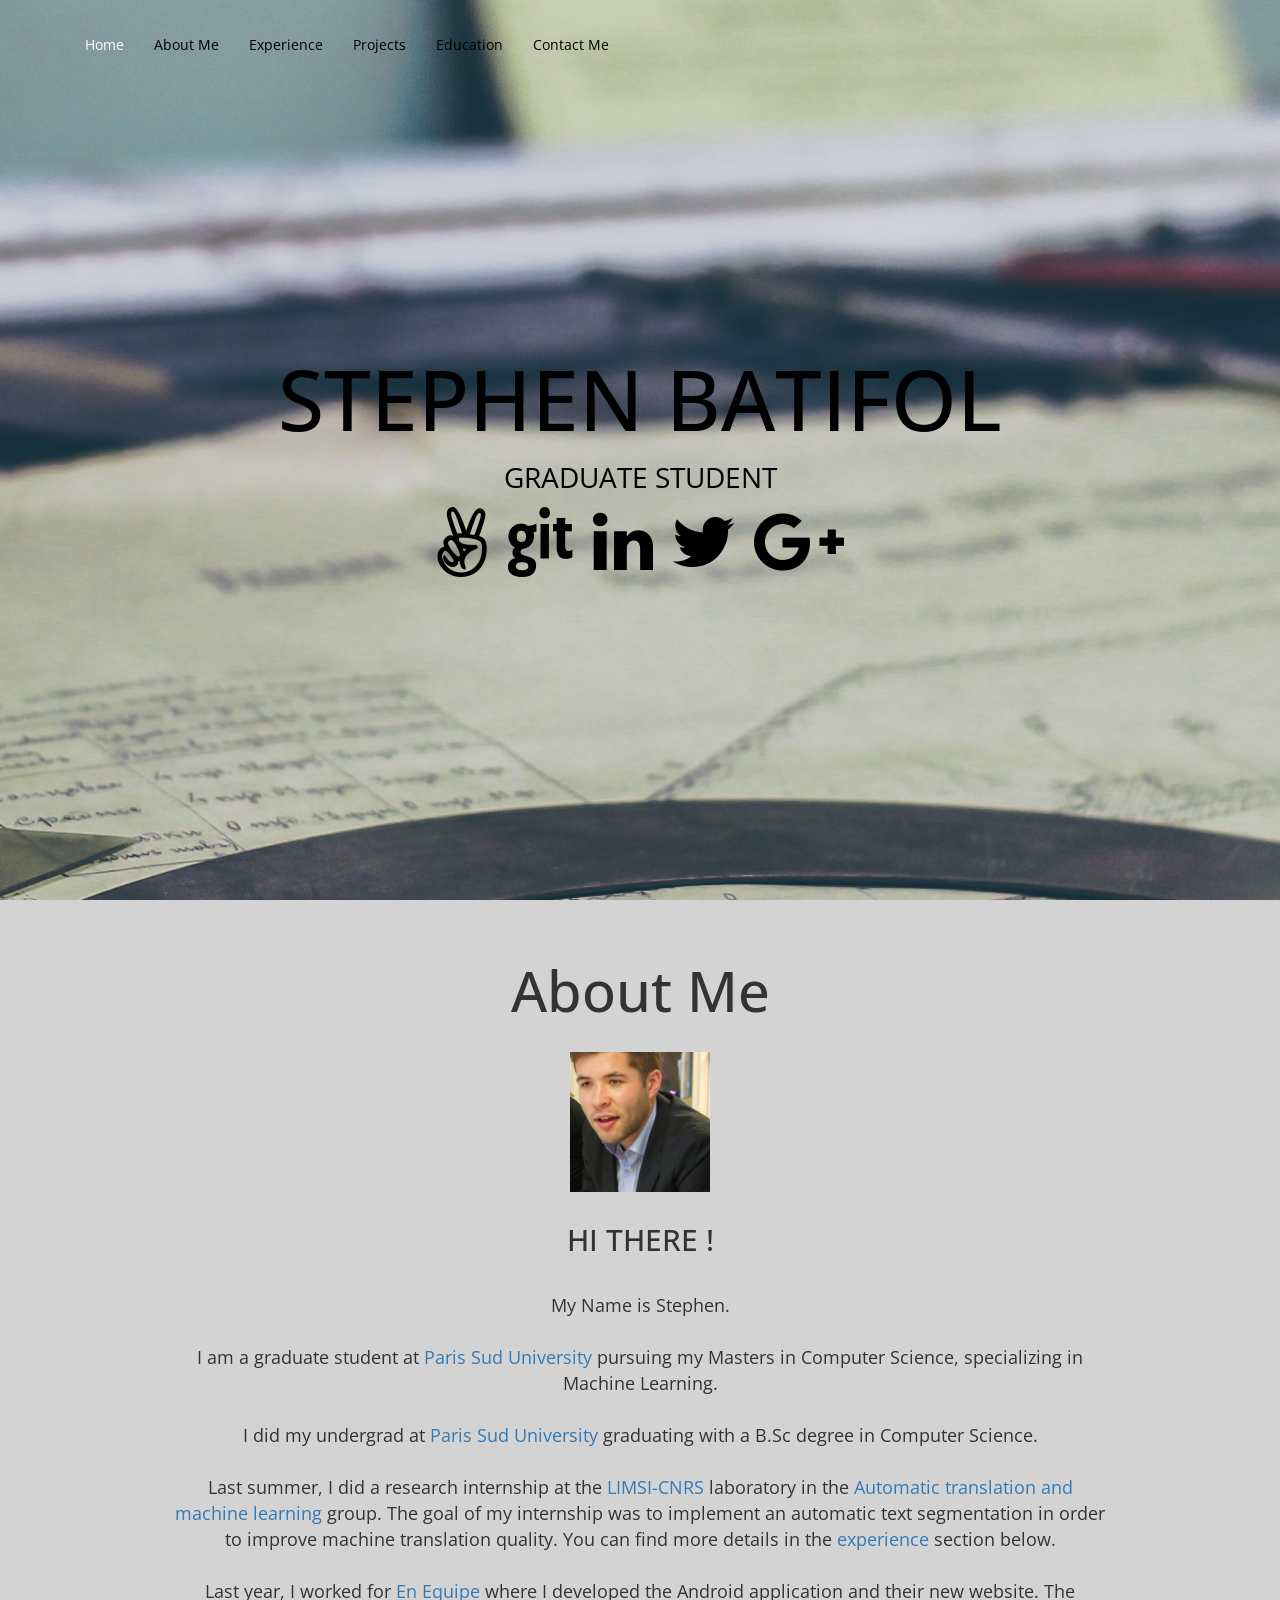
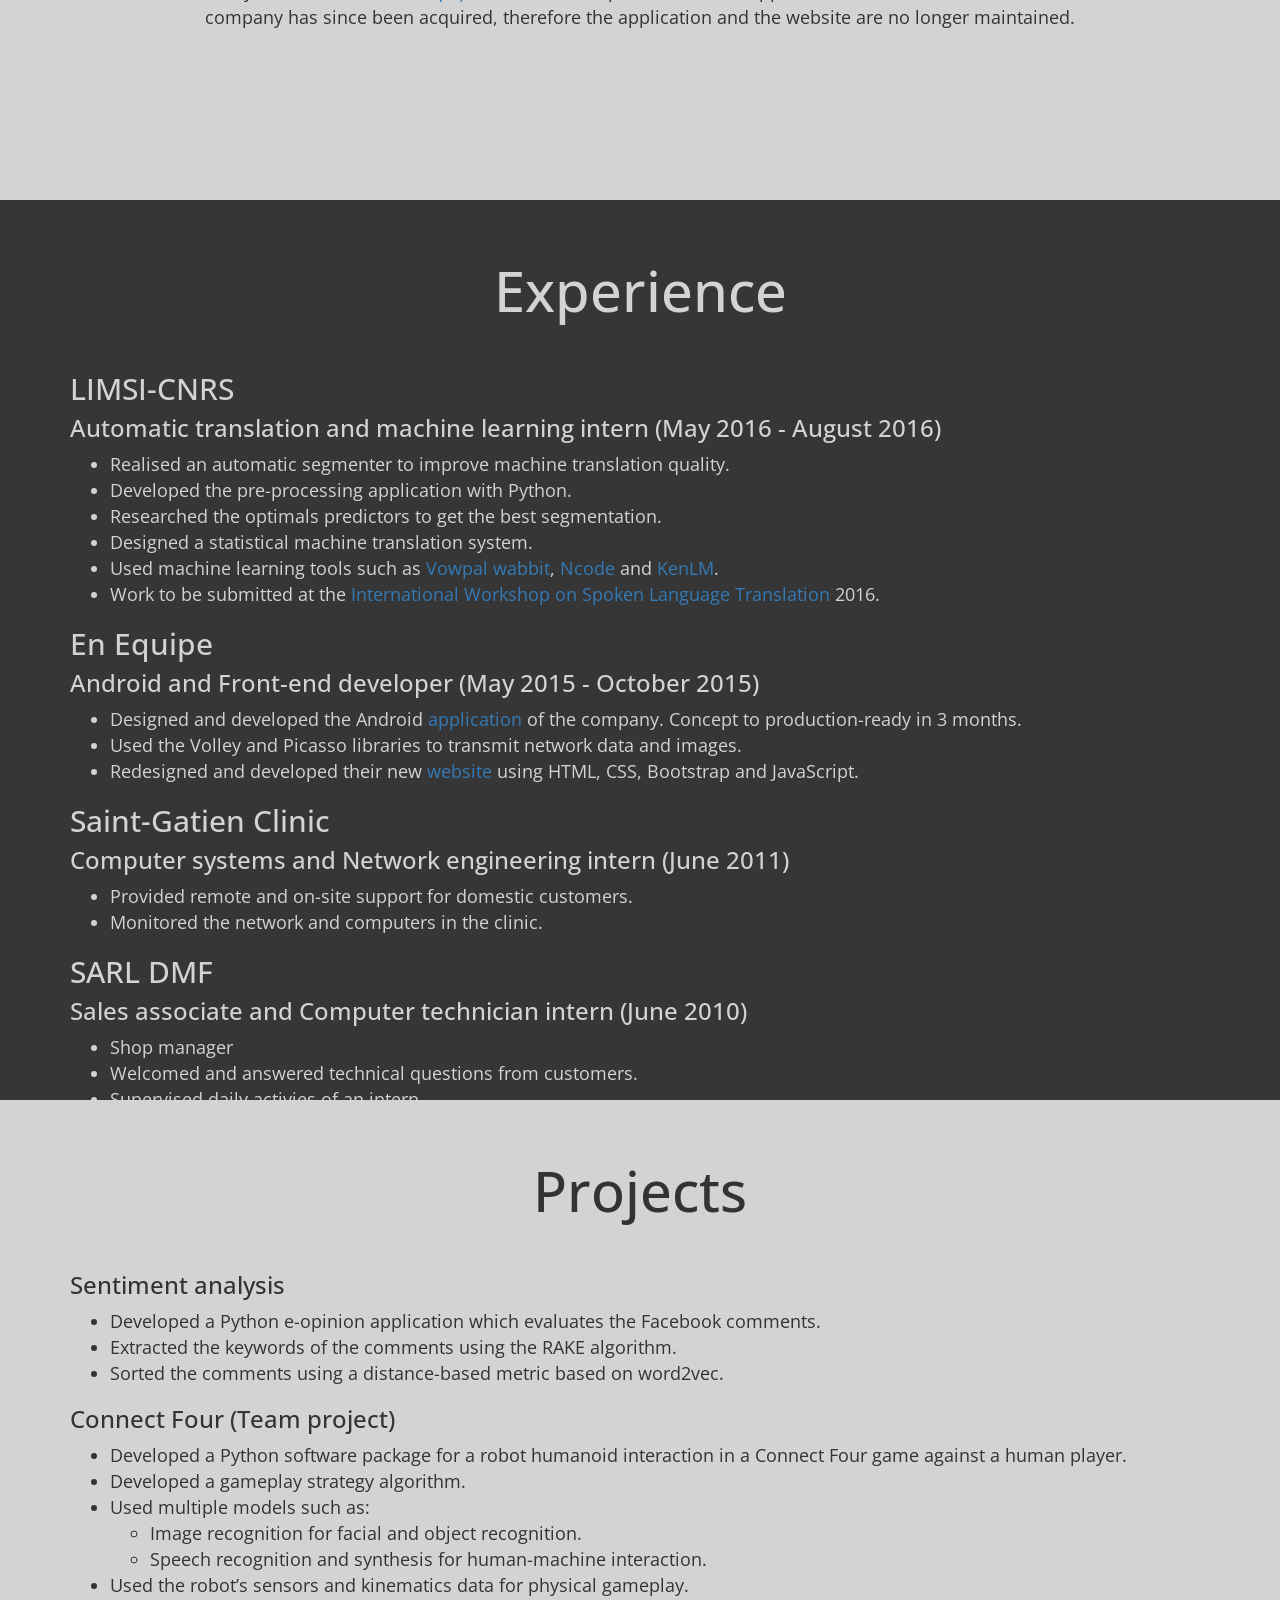
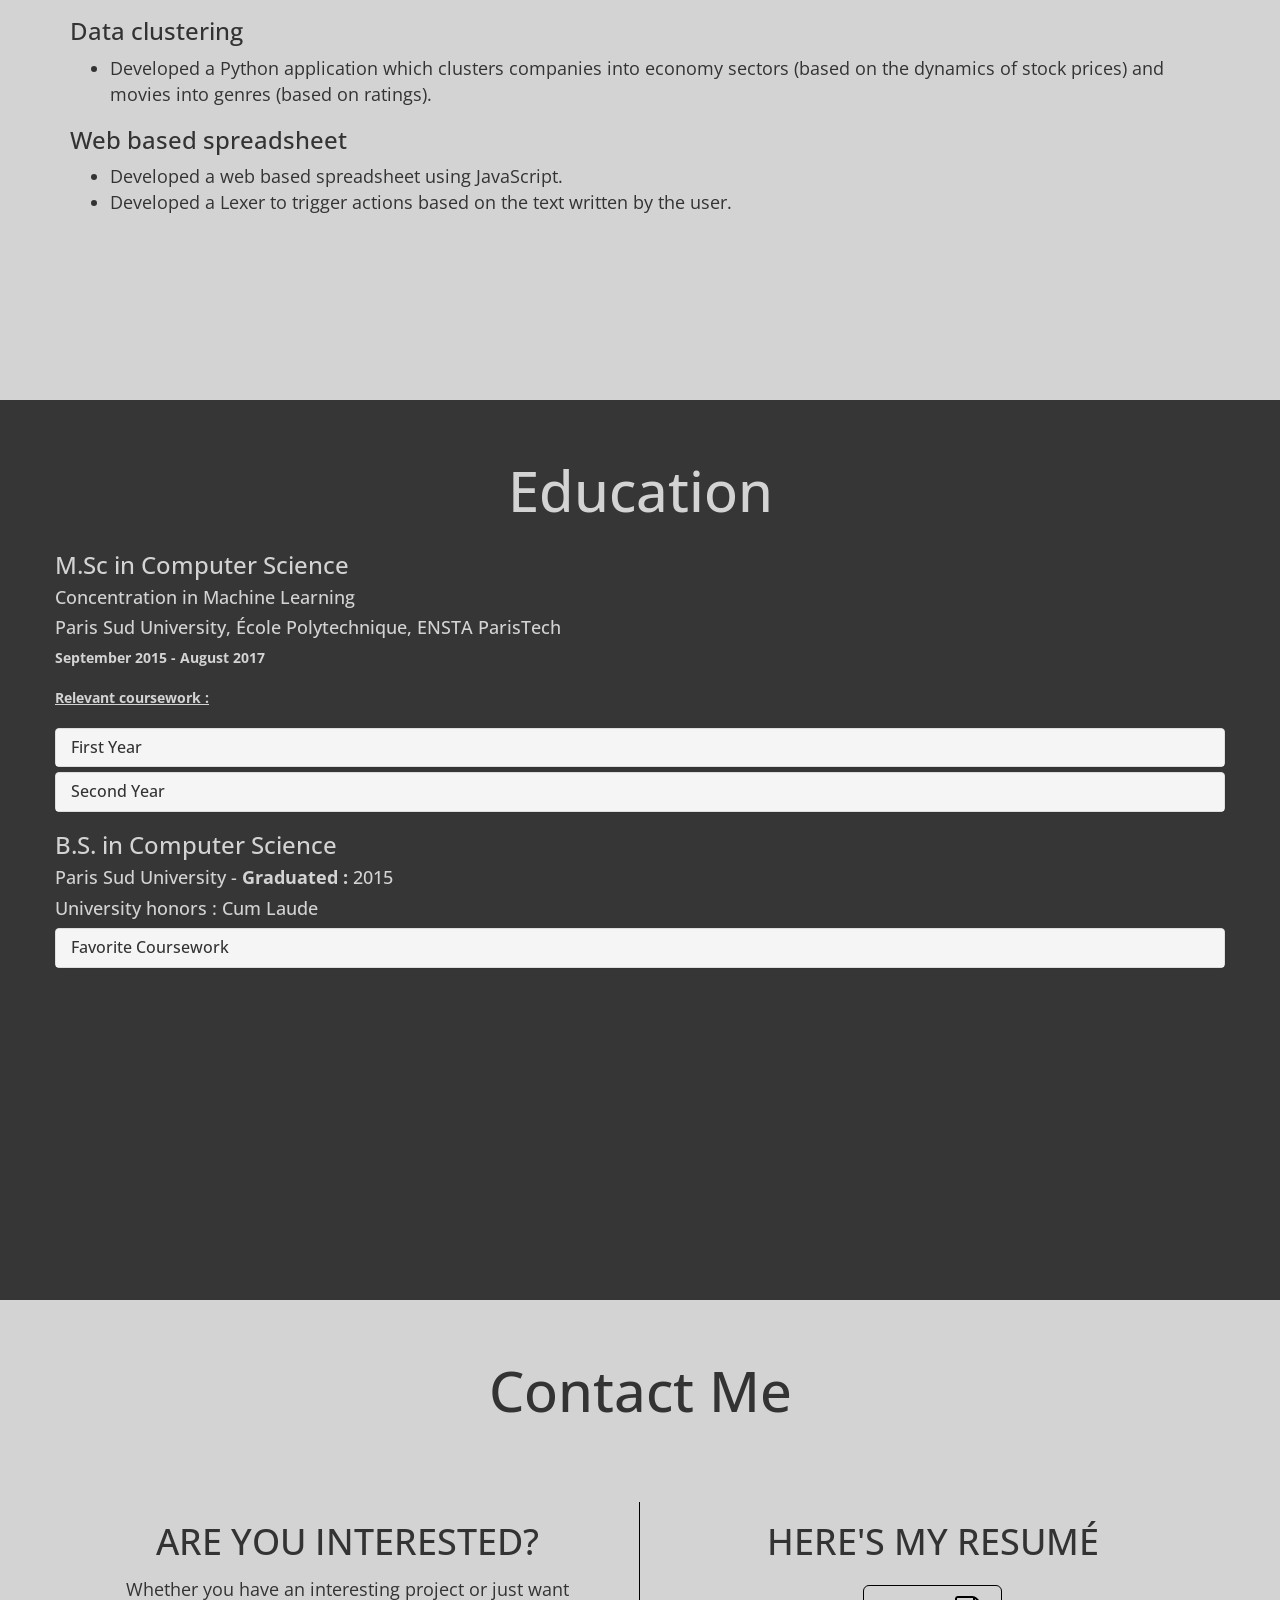
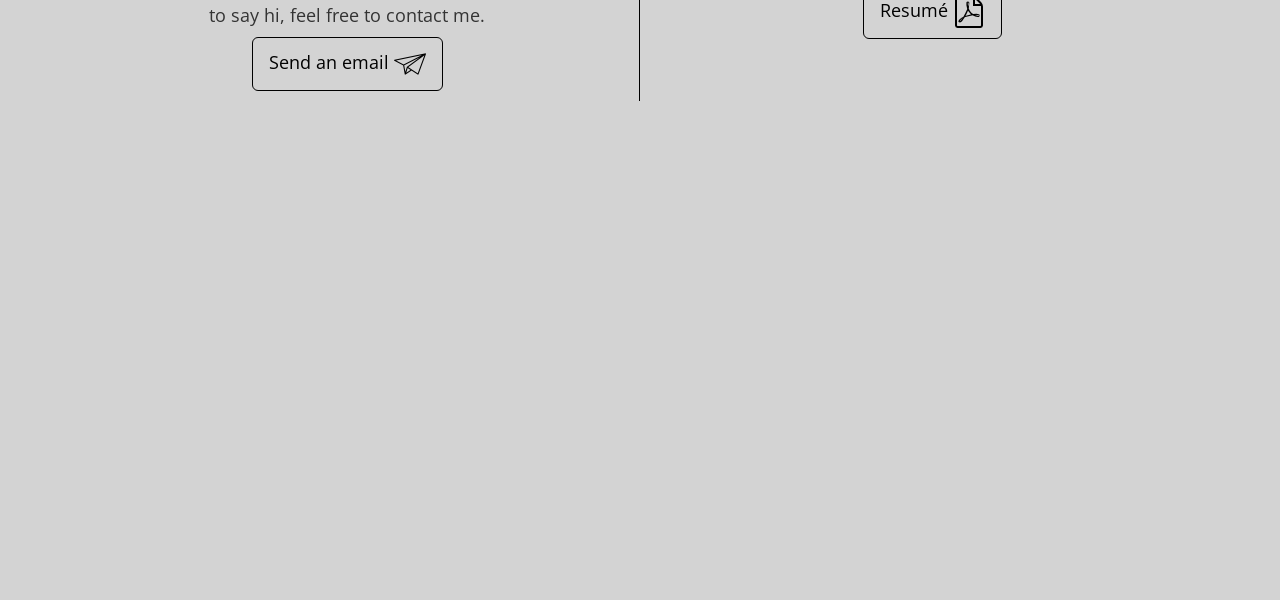
==== index.html @ 9437e212 "Updated the index page, added resume and contact" ====
<!DOCTYPE html>
<html lang="en">

<head>

    <meta charset="utf-8">
    <meta http-equiv="X-UA-Compatible" content="IE=edge">
    <meta name="viewport" content="width=device-width, initial-scale=1">
    <meta name="description" content="">
    <meta name="author" content="">

    <title>Stephen Batifol</title>

    <!-- Bootstrap Core CSS -->
    <link href="css/bootstrap.min.css" rel="stylesheet">
    <link rel="stylesheet" href="http://maxcdn.bootstrapcdn.com/font-awesome/4.3.0/css/font-awesome.min.css">


    <!-- Custom CSS -->
    <link href="css/scrolling-nav.css" rel="stylesheet">
    <link rel="stylesheet" type="text/css" href="css/styles.css">
    <link href="https://fonts.googleapis.com/css?family=Open+Sans" rel="stylesheet" type="text/css">
    <!--link href='http://fonts.googleapis.com/css?family=Oswald' rel='stylesheet' type='text/css'>
    <link href='http://fonts.googleapis.com/css?family=Roboto:700' rel='stylesheet' type='text/css'--!>

    <!-- HTML5 Shim and Respond.js IE8 support of HTML5 elements and media queries -->
    <!-- WARNING: Respond.js doesn't work if you view the page via file:// -->
    <!--[if lt IE 9]>
    <script src="https://oss.maxcdn.com/libs/html5shiv/3.7.0/html5shiv.js"></script>
    <script src="https://oss.maxcdn.com/libs/respond.js/1.4.2/respond.min.js"></script>
    <![endif]-->
    <script src="https://ajax.googleapis.com/ajax/libs/jquery/1.11.3/jquery.min.js"></script>

    <script>

        $(document).ready(function () {
            var scroll_start = 0;
            var startchange = $('#startchange');
            var offset = startchange.offset();
            var about_section = $('#about');
            if (startchange.length) {
                $(document).scroll(function () {
                    scroll_start = $(this).scrollTop();
                    if (scroll_start > offset.top) {
                        $(".navbar-default").css('background-color', '#84888b');
                        $(".active").css('color', "#000000");
//$(".active").css('background-color', "#8a8a8a");
                    } else {
                        $('.navbar-default').css('background-color', 'transparent');
                        $(".active").css('color', "#FFFFFF");
//$(".active").css('background-color', "transparent");
                    }
                });
            }
        });

    </script>

    <script>
        (function (i, s, o, g, r, a, m) {
            i['GoogleAnalyticsObject'] = r;
            i[r] = i[r] || function () {
                        (i[r].q = i[r].q || []).push(arguments)
                    }, i[r].l = 1 * new Date();
            a = s.createElement(o),
                    m = s.getElementsByTagName(o)[0];
            a.async = 1;
            a.src = g;
            m.parentNode.insertBefore(a, m)
        })(window, document, 'script', '//www.google-analytics.com/analytics.js', 'ga');

        ga('create', 'UA-69917903-1', 'auto');
        ga('send', 'pageview');

    </script>

</head>


<!-- The #page-top ID is part of the scrolling feature - the data-spy and data-target are part of the built-in Bootstrap scrollspy function -->

<body id="page-top" data-spy="scroll" data-target=".navbar-fixed-top">

<!--Image background -->
<div class="background-image"></div>
<!-- Navigation -->
<nav class="navbar navbar-default navbar-fixed-top content" role="navigation">
    <div class="container">
        <div class="navbar-header page-scroll">
            <button type="button" class="navbar-toggle" data-toggle="collapse" data-target=".navbar-ex1-collapse ">
                <span class="sr-only">Toggle navigation</span>
                <span class="icon-bar"></span>
                <span class="icon-bar"></span>
                <span class="icon-bar"></span>
            </button>
        </div>

        <!-- Collect the nav links, forms, and other content for toggling -->
        <div class="collapse navbar-collapse navbar-ex1-collapse" data-toggle="collapse">
            <ul class="nav navbar-nav">
                <!-- Hidden li included to remove active class from about link when scrolled up past about section -->
                <li class="hidden">
                    <a class="page-scroll" href="#page-top"></a>
                </li>
                <li>
                    <a class="page-scroll active" href="#page-top">Home</a>
                </li>
                <li>
                    <a class="page-scroll" href="#about">About Me</a>
                </li>
                <li>
                    <a class="page-scroll" href="#experience">Experience</a>
                </li>
                <li>
                    <a class="page-scroll" href="#projects">Projects</a>
                </li>
                <li>
                    <a class="page-scroll" href="#education">Education</a>
                </li>
                <li>
                    <a class="page-scroll" href="#contact">Contact Me</a>
                </li>
            </ul>
        </div>
        <!-- /.navbar-collapse -->
    </div>
    <!-- /.container -->
</nav>

<!-- Intro Section -->
<div id="intro" class="container-grey-section col-md-12">
    <div class="container intro-section">
        <div class="row test-vertical-center" id="startchange">
            <div class="col-md-12 intro-sites">
                <h1 class="h1-name">STEPHEN BATIFOL</h1>

                <div class="spacer"></div>
                <p class="cs-student">GRADUATE STUDENT</p>
                <span class="social-icon">
<a href="https://angel.co/_stephencs"> <i class="fa fa-angellist fa-5x" alt="AngelList"></i></a>
<a href="https://github.com/stephen37/"><i class="fa fa-git fa-5x" alt="Github"></i></a>
<a href="https://fr.linkedin.com/pub/stephen-batifol/96/44/558"> <i class="fa fa-linkedin fa-5x"
                                                                    alt="linkedin"></i></a>
<a href="https://twitter.com/_stephenCS"><i class="fa fa-twitter fa-5x" alt="Twitter"></i></a>
<a href="https://plus.google.com/u/1/116282835305895621143/posts"><i
        class="fa fa-google-plus fa-5x" alt="Google Plus"></i></a>
</span>
                <br>
                <br>

            </div>


            <!--a href="#contact" class="btn btn-primary page-scroll" id="contact-button">Contact me</a-->
        </div>
    </div>
</div>

<!-- About Section -->
<div id="about" class="container-white-section col-md-12">
    <div class="container about-section">

        <div class="row">
            <div class="col-md-12">
                <div class="col-md-12 center">
                    <h1 class="about-me h1-perso">About Me</h1>

                    <div>
                        <img src="img/profile_picture.jpg" alt="profile_picture" style="width:140px;height:140px;">
                    </div>
                    <div class="text-presentation padded">
                        <h2> HI THERE !</h2> <br/>
                        My Name is Stephen. <br/> <br/>
                        I am a graduate student at <a href="http://www.u-psud.fr/en/index.html">Paris
                        Sud University</a> pursuing my Masters in Computer Science, specializing in Machine Learning.
                        <br/><br/>
                        I did my undergrad at <a href="http://www.u-psud.fr/en/index.html">Paris Sud University</a>
                        graduating with a B.Sc degree in Computer Science.
                        <br/><br/>
                        Last summer, I did a research internship at the <a
                            href="https://www.limsi.fr/en/">LIMSI-CNRS</a>
                        laboratory in the <a href="https://www.limsi.fr/en/research/tlp/topics/topic5">Automatic
                        translation and machine learning</a> group. The goal of my internship was to implement an
                        automatic text segmentation in order to improve machine translation quality. You can find
                        more details in the <a class="page-scroll" href="#experience">experience</a> section below.
                        <br/><br/>
                        Last year, I worked for <a href="http://enequipe.fr/club">En Equipe</a> where I developed the
                        Android application and their new website. The company has since been acquired, therefore the
                        application and the website are no longer maintained.
                        <br/><br/>
                        <!--
                        PLACES I'VE INTERNED/STUDIED AT: <br/>
                        <div class="row center-block col-md-12">
                            <div class="col-md-4 logo">
                                <img class="img-responsive" src="img/Logo%2520UPSUD_2014_SANS%2520SIGN_UPSaclay_couleur.jpg">
                            </div>
                            <div class="col-md-4 logo">
                                <img class="img-responsive" src="img/logo-En%20Equipe.png">
                            </div>
                            <div class="col-md-4 logo">
                                <img  class="img-responsive" src="img/CNRS_logo.png">
                            </div>
                        </div>
                        -->
                        <!-- I am mainly an Android and Machine Learning developer, I'm passionate about sports,
                         more precisely boxing, I was also a National boxing champion.
                         <br/>If you are interested in working with me, contact me
                         using the <a href="#page-top" class="page-scroll">websites</a> above and I will get back to you.
                         <br/>
                         Thanks !

                         -->

                    </div>
                </div>
            </div>

        </div>
    </div>
</div>

<!-- Experience Section -->
<div class="container-grey-section col-md-12">
    <div id="experience" class="container experience-section">

        <div class="row">
            <div class="title-section">
                <h1 class="h1-perso">Experience</h1>
            </div>

            <div class="col-lg-12 text" align="left">
                <div>
                    <p>

                    <h2>LIMSI-CNRS</h2>
                    <h5> Automatic translation and machine learning intern (May 2016 - August 2016)</h5>

                    <p>
                    <ul>
                        <li>
                            Realised an automatic segmenter to improve machine translation quality.
                        </li>
                        <li>
                            Developed the pre-processing application with Python.
                        </li>
                        <li>
                            Researched the optimals predictors to get the best segmentation.
                        </li>
                        <li>
                            Designed a statistical machine translation system.
                        </li>
                        <li>
                            Used machine learning tools such as
                            <a
                                    href="https://github.com/JohnLangford/vowpal_wabbit/wiki">
                                Vowpal wabbit</a>, <a
                                href="https://ncode.limsi.fr/">Ncode</a> and <a
                                href="http://kheafield.com/code/kenlm/">KenLM</a>.
                        </li>
                        <li>
                            Work to be submitted at the <a
                                href="http://workshop2016.iwslt.org/">International
                            Workshop on Spoken Language Translation</a> 2016.

                        </li>
                    </ul>
                    </p>
                    </p>
                </div>
                <div>
                    <p>

                    <h2>En Equipe</h2>
                    <h5>Android and Front-end developer (May 2015 - October 2015)</h5>

                    <p>
                    <ul>
                        <li>
                            Designed and developed the Android<a
                                href="https://play.google.com/store/apps/details?id=fr.enequipe.enequipe">
                            application</a> of the company. Concept
                            to production-ready in 3 months.
                        </li>
                        <li>
                            Used the Volley and Picasso libraries to transmit network
                            data and images.
                        </li>
                        <li>
                            Redesigned and developed their new <a href="http://www.enequipe.fr/club">website</a>
                            using
                            HTML, CSS, Bootstrap
                            and JavaScript.
                        </li>
                    </ul>
                    </p>
                    </p>
                </div>
                <div>
                    <h2>Saint-Gatien Clinic</h2>
                    <h5>Computer systems and Network engineering intern (June 2011)</h5>

                    <ul>
                        <li>
                            Provided remote and on-site support for domestic customers.
                        </li>
                        <li>
                            Monitored the network and computers in the clinic.
                        </li>
                    </ul>
                </div>
                <!--div>
                <h2>Technicophone</h2>
                <h5>Computer networks and Telecommunication technician intern (July 2010)</h5>

                <ul>
                  <li>
                  Installed and set up Alcatel-Lucent telecommunication systems.
                  </li>
                  <li>
                  Evaluated the cost of an installation and showed customers how to use products.
                  </li>
                </ul>
                </div-->
                <div>
                    <h2>SARL DMF</h2>
                    <h5>Sales associate and Computer technician intern (June 2010)</h5>

                    <ul>
                        <li>
                            Shop manager
                        </li>
                        <li>
                            Welcomed and answered technical questions from customers.
                        </li>
                        <li>
                            Supervised daily activies of an intern.
                        </li>
                        <li>
                            Maintenance of computers, sale of computers, peripherals and softwares.
                        </li>
                    </ul>
                </div>
            </div>
        </div>
    </div>
</div>


<!-- Projects Section -->
<div class="container-white-section col-md-12">
    <div id="projects" class="container projects-section">

        <div class="row">
            <div class="title-section">
                <h1 class="h1-perso">Projects</h1>
            </div>

            <div class="col-lg-12 text" align="left">
                <div>
                    <p>
                    <h3>Sentiment analysis</h3>
                    <p>
                    <ul>
                        <li>
                            Developed a Python e-opinion application which evaluates the Facebook comments.
                        </li>
                        <li>
                            Extracted the keywords of the comments using the RAKE algorithm.
                        </li>
                        <li>
                            Sorted the comments using a distance-based metric based on word2vec.
                        </li>
                    </ul>
                    </p>
                    </p>
                </div>
                <div>
                    <p>
                    <h3>Connect Four (Team project)</h3>
                    <p>
                    <ul>
                        <li>
                            Developed a Python software package for a robot humanoid interaction in a Connect Four
                            game
                            against a human player.
                        </li>
                        <li>
                            Developed a gameplay strategy algorithm.
                        </li>
                        <li>
                            Used multiple models such as:
                            <ul>
                                <li>
                                    Image recognition for facial and object recognition.
                                </li>
                                <li>
                                    Speech recognition and synthesis for human-machine interaction.
                                </li>
                            </ul>
                        </li>
                        <li>
                            Used the robot’s sensors and kinematics data for physical gameplay.
                        </li>
                    </ul>
                    </p>
                    </p>
                </div>
                <div>
                    <p>
                    <h3>Data clustering</h3>
                    <ul>
                        <li>
                            Developed a Python application which clusters companies into economy sectors (based on
                            the
                            dynamics of stock prices) and movies into genres (based on ratings).
                        </li>
                    </ul>
                    </p>
                </div>
                <div>
                    <p>
                    <h3>Web based spreadsheet</h3>
                    <ul>
                        <li>
                            Developed a web based spreadsheet using JavaScript.
                        </li>
                        <li>
                            Developed a Lexer to trigger actions based on the text written by the user.
                        </li>
                    </ul>
                    </p>
                </div>
            </div>
        </div>
    </div>
</div>

<!-- Education Section -->
<div class=" container-grey-section col-lg-12">
    <div id="education" class="container education-section">

        <div class="row">
            <div class="title-section">
                <h1 class="h1-perso">Education</h1>
            </div>
            <div align="left">
                <h3>M.Sc in Computer Science</h3>
                <h4>Concentration in Machine Learning</h4>

                <h4>Paris Sud University, École Polytechnique, ENSTA ParisTech</h4>
                <strong>September 2015 - August 2017</strong>
                <br/><br/>
                <!--
                <p>
                <a href="http://www.universite-paris-saclay.fr/en/education/master/m1-jacques-herbrand-magistere">Jacques
                Herbrand Magistère </a>of Computer Science - <strong>Graduation :</strong> 2017</p>

                <p><a href="http://www.universite-paris-saclay.fr/fr/formation/master/m1-informatique-site-dorsay">Master's
                degree</a> of computer science - <strong>Graduation :</strong> 2017</p>
                -->
                <!--div>
                    <p>I am doing a Master's degree and a Magistère in Computer Science. </p>
                    <ul>
                        <li>
                            The goal of the Computer Science <a
                                href="https://www.lri.fr/~conchon/master_informatique/index-en.html">Master’s
                            program</a> is to teach students the theoretical
                            foundations and
                            the various concepts and tools of computer science, so that they can adapt to and
                            anticipate
                            technological
                            developments and integrate quickly in the industrial and scientific world.
                        </li>
                        <li>
                            <p>The <a
                                    href="http://www.universite-paris-saclay.fr/en/education/master/m1-jacques-herbrand-magistere">Magistère</a>
                                program is an elite postgraduate program in Computer
                                Science, proposed by Ecole Polytechnique, ENS Cachan and Paris Sud University.
                                <br/>
                                <!--The most prestigious French universities offer "magistères" in Law, Economics, or Sciences, which are open to the highest-ranked students at the end of the first two years of studies. >
                            </p>
                        </li>
                    </ul-->


                <!-- Here, we collapse the relevant coursework for the master's degree -->
                <strong><u>Relevant coursework :</u></strong><br><br>

                <div class="panel-group" id="accordion" role="tablist" aria-multiselectable="true">
                    <div class="panel panel-default">
                        <div class="panel-heading" role="tab" id="headingOne">
                            <h4 class="panel-title">
                                <a role="button" data-toggle="collapse" data-parent="#accordion"
                                   href="#collapseOne" aria-expanded="false" aria-controls="collapseOne">
                                    First Year
                                </a>
                            </h4>
                        </div>
                        <div id="collapseOne" class="panel-collapse collapse" role="tabpanel"
                             aria-labelledby="headingOne">
                            <div class="panel-body">
                                <div class="col-md-4">
                                    <ul>
                                        <li>
                                            Neural networks to natural language processing

                                        </li>
                                        <li>
                                            Probability, statistics and information theory
                                        </li>
                                        <li>
                                            Introduction to Machine Learning
                                        </li>
                                    </ul>
                                </div>
                                <div class="col-md-4">
                                    <ul>
                                        <li>
                                            Networks
                                        </li>
                                        <li>
                                            Advanced Database
                                        </li>
                                        <li>
                                            Parallel and Distributed programming
                                        </li>
                                    </ul>
                                </div>
                                <div class="col-md-4">
                                    <ul>
                                        <li>
                                            Advanced algorithms
                                        </li>
                                        <li>
                                            Introduction to compilation
                                        </li>
                                        <li>
                                            Web programming
                                        </li>
                                    </ul>
                                </div>

                            </div>
                        </div>
                    </div>
                    <div class="panel panel-default">
                        <div class="panel-heading" role="tab" id="headingTwo">
                            <h4 class="panel-title">
                                <a class="collapsed" role="button" data-toggle="collapse"
                                   data-parent="#accordion" href="#collapseTwo" aria-expanded="false"
                                   aria-controls="collapseTwo">
                                    Second Year
                                </a>
                            </h4>
                        </div>
                        <div id="collapseTwo" class="panel-collapse collapse" role="tabpanel"
                             aria-labelledby="headingTwo">
                            <div class="panel-body">
                                <div class="col-md-4">
                                    <ul>
                                        <li>
                                            Machine Learning
                                        </li>
                                        <li>
                                            Deep Learning
                                        </li>
                                        <li>
                                            Data Camp
                                        </li>
                                        <li>
                                            Structured Learning
                                        </li>

                                    </ul>
                                </div>
                                <div class="col-md-4">
                                    <ul>
                                        <li>
                                            Information Extraction & Information Retrieval
                                        </li>
                                        <li>
                                            Image & Signal Processing
                                        </li>
                                        <li>
                                            Graphical Models for Large Scale Content Access
                                        </li>
                                        <li>
                                            Optimization
                                        </li>

                                    </ul>
                                </div>
                                <div class="col-md-4">
                                    <ul>
                                        <li>
                                            Methods for Big Data Analytics
                                        </li>
                                        <li>
                                            Large-scale Inference & Learning Algorithms
                                        </li>
                                        <li>
                                            Reinforcement Learning
                                        </li>
                                        <li>
                                            Information Extraction : From Document to Isepnterfaces
                                        </li>
                                    </ul>
                                </div>
                            </div>
                        </div>
                    </div>
                </div>
                <!--/div-->
                <!--<p>The Jacques Herbrand Masters programme is an elite postgraduate programme in Computer Science, giving access to a selection of Master 1 tracks from the Paris-Saclay University, proposed by Ecole Polytechnique, ENS Cachan and Paris Sud University.</p-->

                <h3>B.S. in Computer Science</h3>
                <h4>Paris Sud University - <strong>Graduated :</strong> 2015 <!--with honours<--></h4>
                <h5>University honors : Cum Laude</h5>

                <div class="panel-group" id="accordionBSC" role="tablist" aria-multiselectable="true">
                    <div class="panel panel-default">
                        <div class="panel-heading" role="tab" id="headingOneBSC">
                            <h4 class="panel-title">
                                <a role="button" data-toggle="collapse" data-parent="#accordionBSC"
                                   href="#collapseOneBSC" aria-expanded="false" aria-controls="collapseOneBSC">
                                    Favorite Coursework
                                </a>
                            </h4>
                        </div>
                        <div id="collapseOneBSC" class="panel-collapse collapse" role="tabpanel"
                             aria-labelledby="headingOneBSC">
                            <div class="panel-body">
                                <div class="col-md-4">
                                    <ul>
                                        <li>
                                            Introduction to Human-computer interaction
                                        </li>
                                        <li>
                                            Computer architecture
                                        </li>

                                    </ul>
                                </div>
                                <div class="col-md-4">
                                    <ul>
                                        <li>
                                            Operating systems and concurrent computing
                                        </li>
                                        <li>
                                            Algorithms and data structures
                                        </li>
                                    </ul>
                                </div>
                                <div class="col-md-4">
                                    <ul>
                                        <li>
                                            Functionnal programming
                                        </li>
                                        <li>
                                            Databases
                                        </li>
                                    </ul>
                                </div>
                            </div>
                        </div>
                    </div>

                </div>
            </div>
        </div>


    </div>
</div>

<div id="contact" class="container-white-section col-md-12">
    <div class="container contact-section">

        <div class="row">
            <div class="" id="contact-title">
                <h1 class="h1-perso">Contact Me</h1>
            </div>
            <div class="col-md-6 right text ">
                <h1 class="h1-contact">ARE YOU INTERESTED?</h1>
                <p class="text-contact">
                    Whether you have an interesting project or just want to say hi, feel free to contact me.
                    <br/>
                    <a class="btn btn-secondary btn-lg" id="contact-button"
                       href="mailto:stephen.batifol@gmail.com?subject=Contact via Website" role="button">Send an
                        email <img src="img/paper-plane.png"></a>

                </p>
            </div>
            <div class="col-md-6 text">
                <h1 class="h1-contact">HERE'S MY RESUMÉ</h1>
                <p class="text-contact">
                    <a class="btn btn-secondary btn-lg" id="contact-button" href="resume/Resume_Batifol_obj.pdf"
                       role="button">Resumé <img src="img/pdf.png"></a>

                </p>
            </div>
        </div>

    </div>
</div>


<!--
*
*
*
*
* Footer
*
*
*
*
-->

<!--div class="navbar navbar-inverse col-lg-12 col-md-12 col-sm-12" role="navigation">
    <div class="navbar-text container">
        <h3>CONTACT ME!</h3>
        <div class="row col-md-10 logos center-block text-center">
            <div class="col-md-2 col-lg-2">
                <a href="https://angel.co/_stephencs"> <i class="fa fa-angellist fa-2x" alt="AngelList"></i></a>
            </div>
            <div class="col-md-2 col-lg-2">
                <a href="https://github.com/stephen37/"><i class="fa fa-git-square fa-2x" alt="Github"></i></a>
            </div>
            <div class="col-md-2 col-lg-2">
                <a href="https://fr.linkedin.com/pub/stephen-batifol/96/44/558"> <i class="fa fa-linkedin-square fa-2x"
                                                                                    alt="linkedin"></i></a>
            </div>
            <div class="col-md-2 col-lg-2">
                <a href="https://twitter.com/_stephenCS"><i class="fa fa-twitter-square fa-2x" alt="Twitter"></i></a>
            </div>
            <div class="col-md-2 col-lg-2">
                <a href="https://plus.google.com/u/1/116282835305895621143/posts"><i
                        class="fa fa-google-plus-square fa-2x"
                        alt="Google Plus"></i></a>
            </div>
        </div>
        <div class="col-md-12">
            <p>
                <i class="fa fa-copyright"></i>
                <script type="text/javascript">
                    document.write(new Date().getFullYear());
                </script>
                Batifol
            </p>
        </div>

    </div>

</div-->


<!-- jQuery -->
<script src="js/jquery.js"></script>

<!-- Bootstrap Core JavaScript -->
<script src="js/bootstrap.min.js"></script>

<!-- Scrolling Nav JavaScript -->
<script src="js/jquery.easing.min.js"></script>
<script src="js/scrolling-nav.js"></script>

<!-- Mail Javascript -->
<!--script src="js/form-scripts.js"></script-->

<!-- Collapse javascript -->
<script type="text/javascript">
    $(document).on('click', '.navbar-collapse.in', function (event) {
        if ($(event.target).is('a')) {
            $(this).collapse('hide');
        }
    });
</script>

</body>

</html>
---- css/scrolling-nav.css ----
/*!
 * Start Bootstrap - Scrolling Nav HTML Template (http://startbootstrap.com)
 * Code licensed under the Apache License v2.0.
 * For details, see http://www.apache.org/licenses/LICENSE-2.0.
 */

body {
    width: 100%;
    height: 100%;
}

html {
    width: 100%;
    height: 100%;
}

@media (min-width: 767px) {
    .navbar {
        padding: 20px 0;
        -webkit-transition: background .5s ease-in-out, padding .5s ease-in-out;
        -moz-transition: background .5s ease-in-out, padding .5s ease-in-out;
        transition: background .5s ease-in-out, padding .5s ease-in-out;
    }

    .top-nav-collapse {
        padding: 0;
    }
}

.intro-section {
    height: 100%;
    /*width: 100%;*/
    padding-top: 80px;
    text-align: center;
}

.about-section {
    height: 100%;
    /*width: 100%;*/
    padding-top: 40px;
    text-align: center;
}

.experience-section {
    height: 100%;
    /*width: 100%;*/
    padding-top: 40px;
    text-align: center;
}


.projects-section {
    height: 100%;
    /*width: 100%;*/
    padding-top: 40px;
    text-align: center;
}

.education-section {
    height: 100%;
    /*width: 100%;*/
    padding-top: 40px;
    text-align: center;
}

.contact-section {
    height: 100%;
    /*width: 100%;*/
    padding-top: 40px;
    text-align: center;
}
---- css/styles.css ----
#page-top {
    font-family: 'Open Sans', 'Roboto', sans-serif;
}

.spacer {
    width: 100px;
    height: 2px;
    margin: auto;
    color: #91a3b0;
}

.container-intro {
    /*margin-top: 5vh;*/
}

.about-section {
    /*font-size: 1em;*/
}

.h1-name {
    font-size: 6em;

}

.cs-student {
    font-size: 2em;
}

.intro-sites {
    margin-bottom: 50px;
    color: #000;
}

#intro {
    background: url("../img/download6.jpg") no-repeat center;
}

.vertical-center {
    min-height: 100%; /* Fallback for browsers do NOT support vh unit */
    min-height: 100vh; /* These two lines are counted as one :-)       */

    display: flex;
    width: 100vh;
    align-items: center;
}

.social-icon > a {
    padding: 5px;
    margin-right: 2px;
    margin-left: 2px;
    color: #000000;
}

.navbar-default {
    /*background-color: #FFFFFF;
    border-color: #FFFFFF;
    color: #FFFFFF;

    */

    background-color: transparent;
    border-color: transparent;

}

.navbar-default .navbar-toggle .icon-bar {
    background-color: #FFF;
}

.navbar-default .navbar-nav > li > a {
    color: #000000;
}

.navbar-default .navbar-nav > li > a:hover,
.navbar-default .navbar-nav > li > a:focus, a:hover, a:active, .navbar-default .navbar-nav > .active > a,
.navbar-default .navbar-nav > .active > a:hover,
.navbar-default .navbar-nav > .active > a:focus {
    /*color: #3498db;*/
    background-color: transparent;
    color: #e2e2e2;
}

#contact-button {
    margin-top: 2%;
    color: black;
}

.btn-secondary {
    border: 1px solid black;
}
#contact-button > a:hover {
    background-color: #91a3b0;

}
#link-mail:hover {
background-color: #91a3b0 ;
}

.h1-perso {
    font-size: 400%;
}
h1 {
    /*font-size: 400%;*/
    font-family: 'Open Sans', 'Roboto', sans-serif;
}
.h1-contact {
    text-align: center;
    padding-bottom: 5px;
}

.text-contact {
    text-align: center;
    padding-left: 10%;
    padding-right: 10%;
}
.intro-section > p {
    padding-top: 150px;
    text-align: center;
    background: #fff;

}

.text-intro {
    text-align: left;
}

.hello-intro {
    text-align: center;
}

#contact-text {
    text-align: left;
}

.contact-section {
    margin-bottom: 100px;
}

#contact-title {
    margin-bottom: 80px;
}

.form {
    text-align: left;
}

.contact-section .button {
    margin-top: 10px;
    text-align: right;
}

.text-presentation {
    text-align: center;
    font-size: 1.3em;
}
.padded {
    padding-left: 10%;
    padding-right: 10%;
    padding-top: 1%;
}

.logo {
    max-width: 200px;
    max-height: 200px;
    width: auto;
    height:auto;
    padding-right: 5%;
    padding-bottom: 2%;
    margin-bottom: 2%;
}
.text {
    text-align: left;
    font-size: 1.3em;
}
h5 {
    font-size: 1.3em;
}

.about-me {
    margin-bottom: 30px;
}

.education > h1 {
    margin-bottom: 40px;
}

.title-section {
    text-align: center;
    margin-bottom: 30px;
}

.logos {
    text-align: center;
}
.navbar-text {
    text-align: center;
    width: 100%;
}
.navbar-text > a,
.navbar-text > p {
    color: #A9B3BB;
}

.navbar-text > a:hover {
    color: #3498db;
}

.navbar-text > p {
    font-size: 110%;
}

.navbar-inverse {
    margin-bottom: 0px;
    position:static;
}

.container-grey-section {
    width: 100%;
    /*height: 100%;*/
    color: #d3d3d3;
    background: #363636;
}

.container-white-section {
    width: 100%;
    /*height: 100%;*/
    background: lightgrey;
}

.navbar-toggle {
    float: left;
    margin-left: 15px;
}

.test-vertical-center {
    position: relative;
    top: 50%;
    transform: translateY(-50%);
}

@media (min-width: 1200px) {
    .container-grey-section {
        width: 100%;
        height: 100%;
    }

    .container-white-section {
        width: 100%;
        height: 100%;
    }
}

@media (max-width: 1200px) {
    .test-vertical-center {
        transform: translateY(0%);
    }

}

@media (max-width: 767px) {
    .navbar-collapse {
        background-color: #84888b;

    }

    .navbar-default .navbar-collapse {
        border-color: transparent;
    }

    .h1-name {
        font-size: 4em;
    }

    .cs-student {
        font-size: 2em;
    }

}
.col-md-12 {
    padding-right: 0;
    padding-left: 0;
}
.margin-form {
    margin-bottom: 10px;
}

.navbar-default .navbar-nav > .active > a {
    color: #FFF;
    /*background-color: #000;*/
}

.panel-heading > h4 > a:hover {
    color: #84849c;
}
.panel-body {
    color: black;
}

.navbar-collapse {
    /*background-color: #84888b;*/
}


#contact {
    text-align: center;
}
#contact > h1 {
    font-size: 100%;
}

.right {
    border-right: 1px solid black;
}
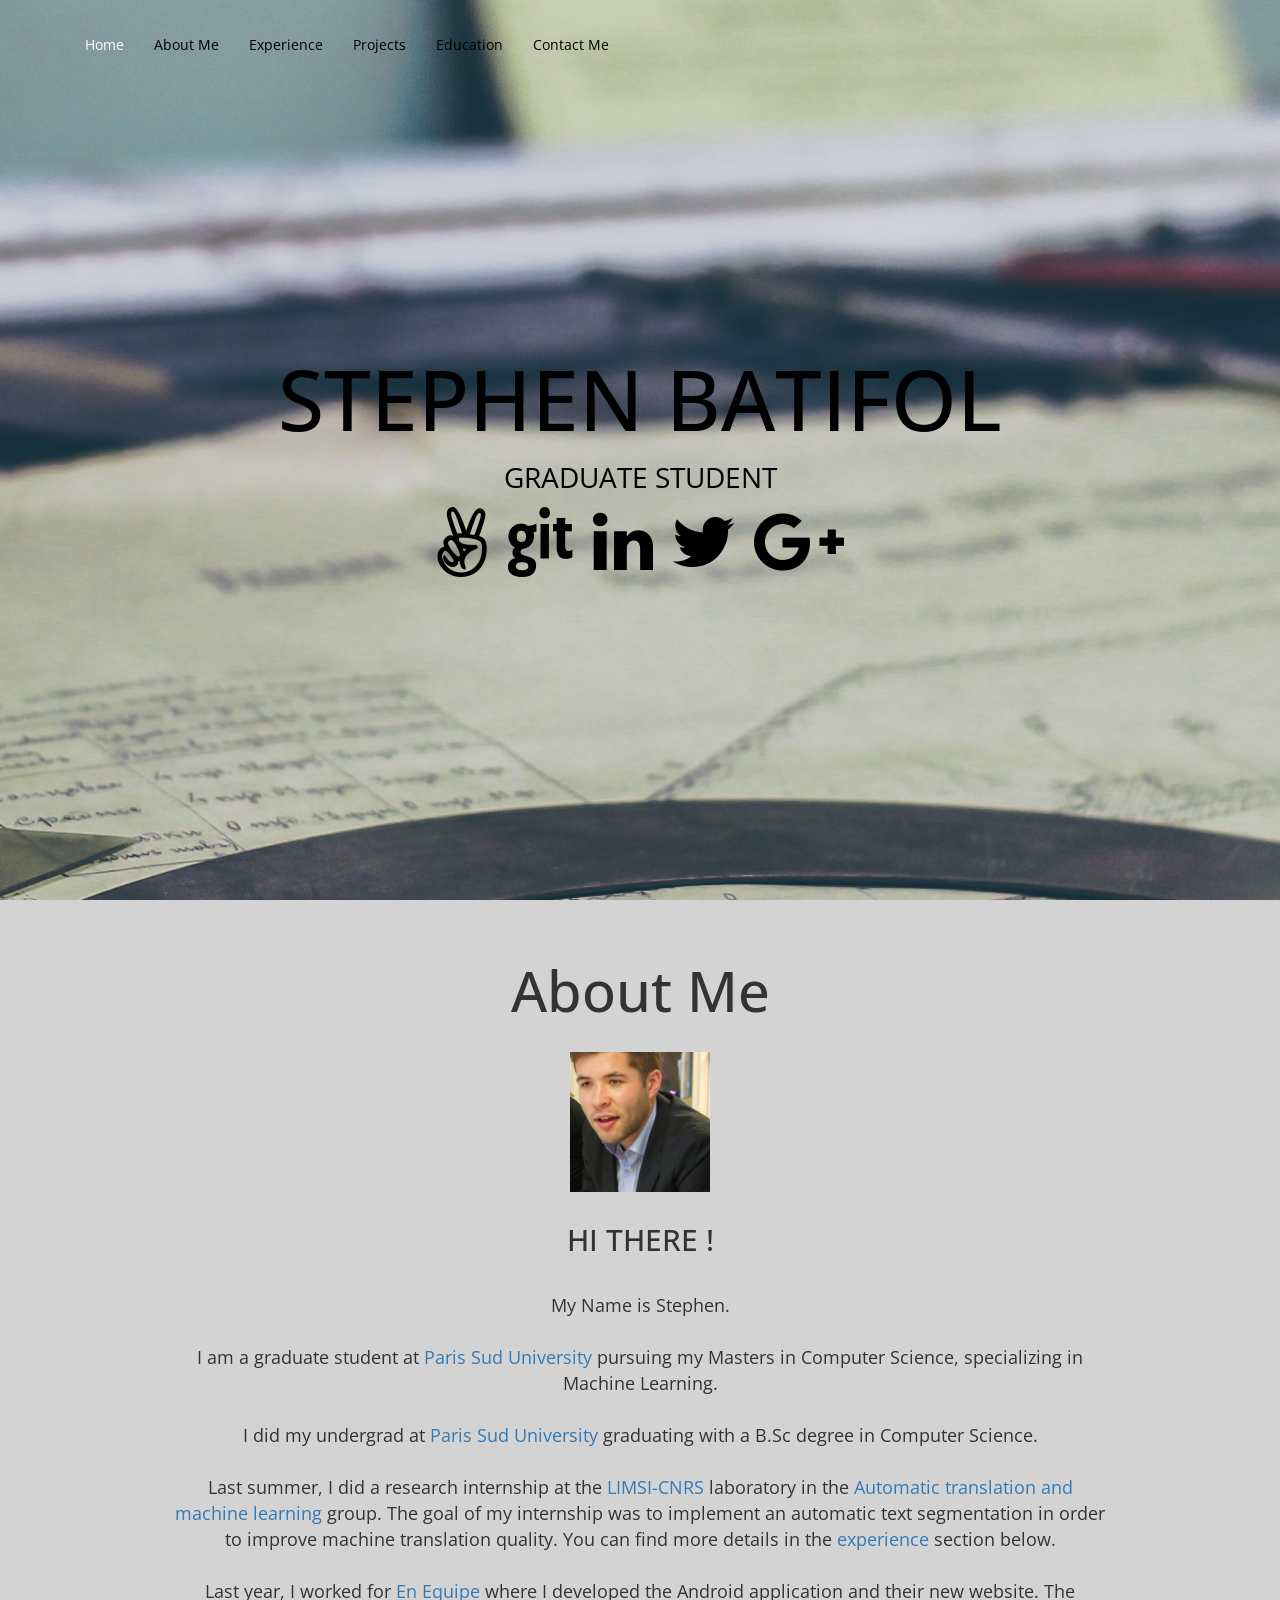
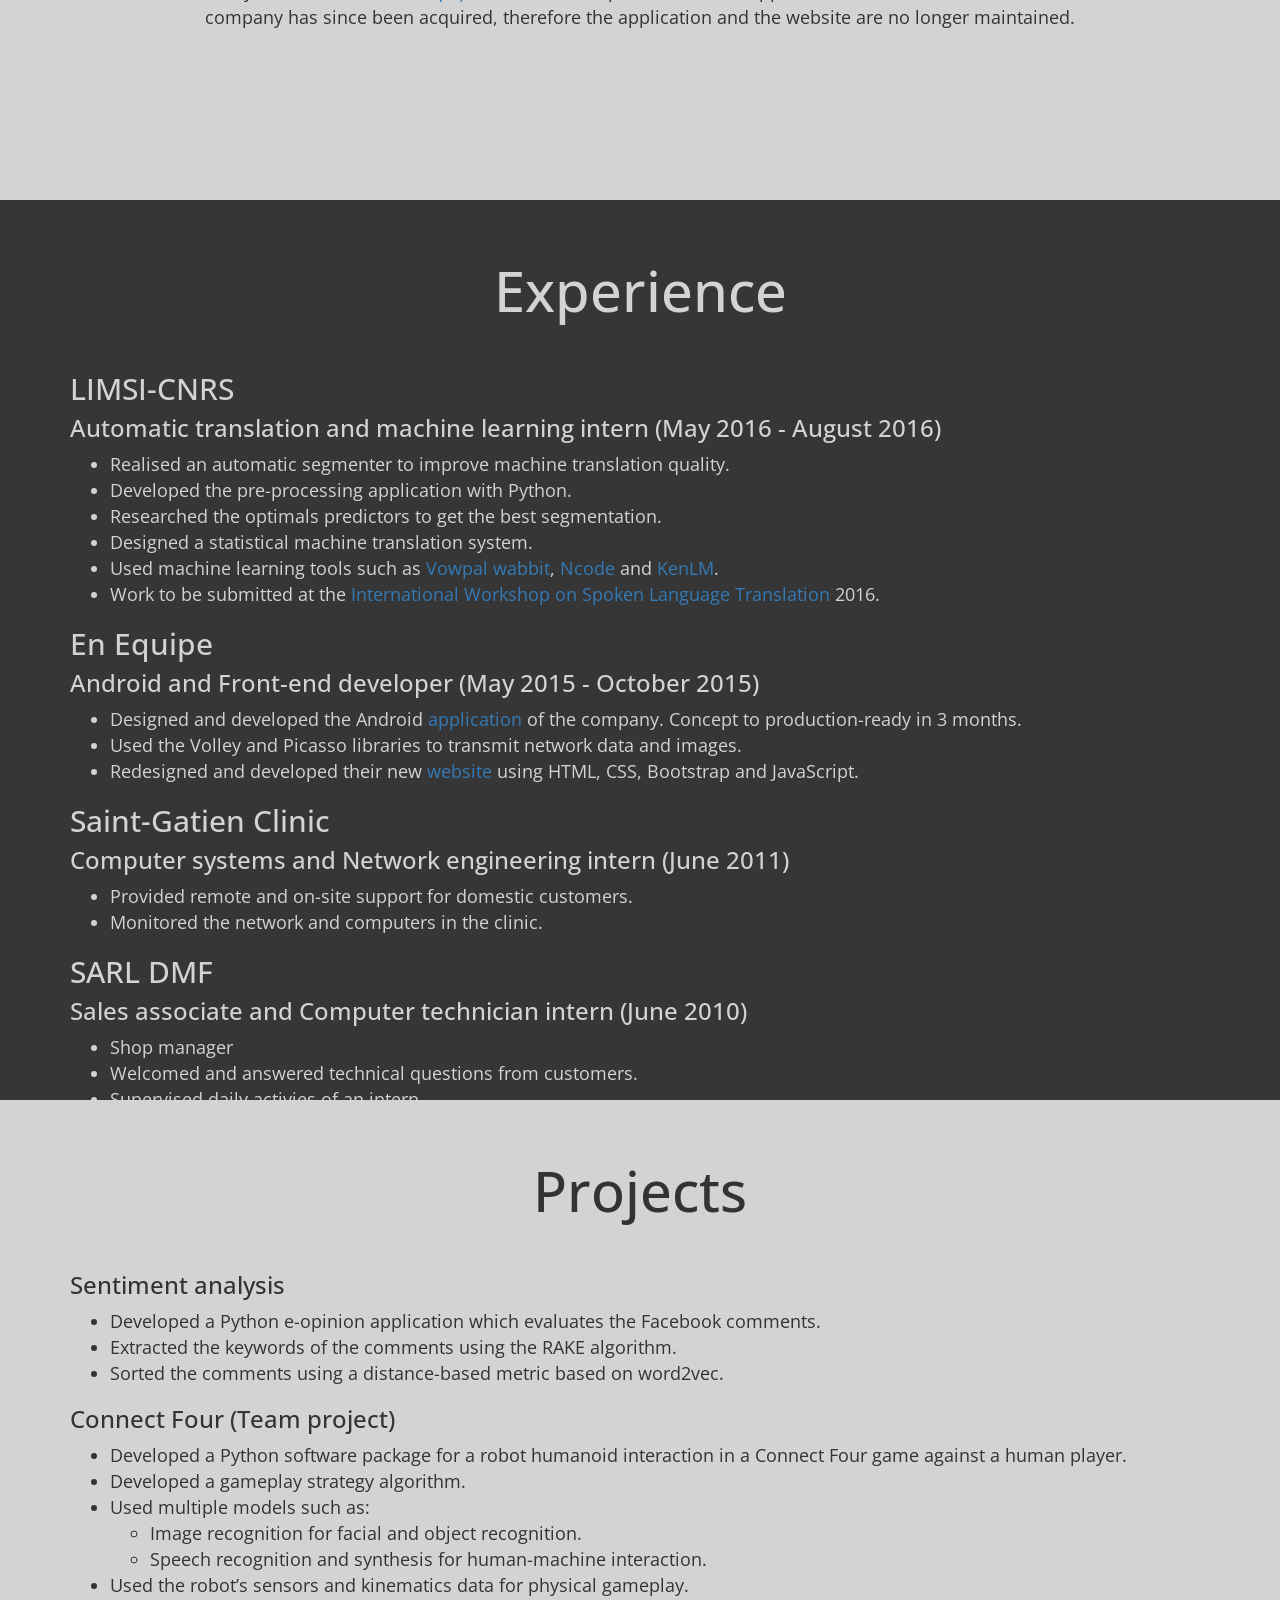
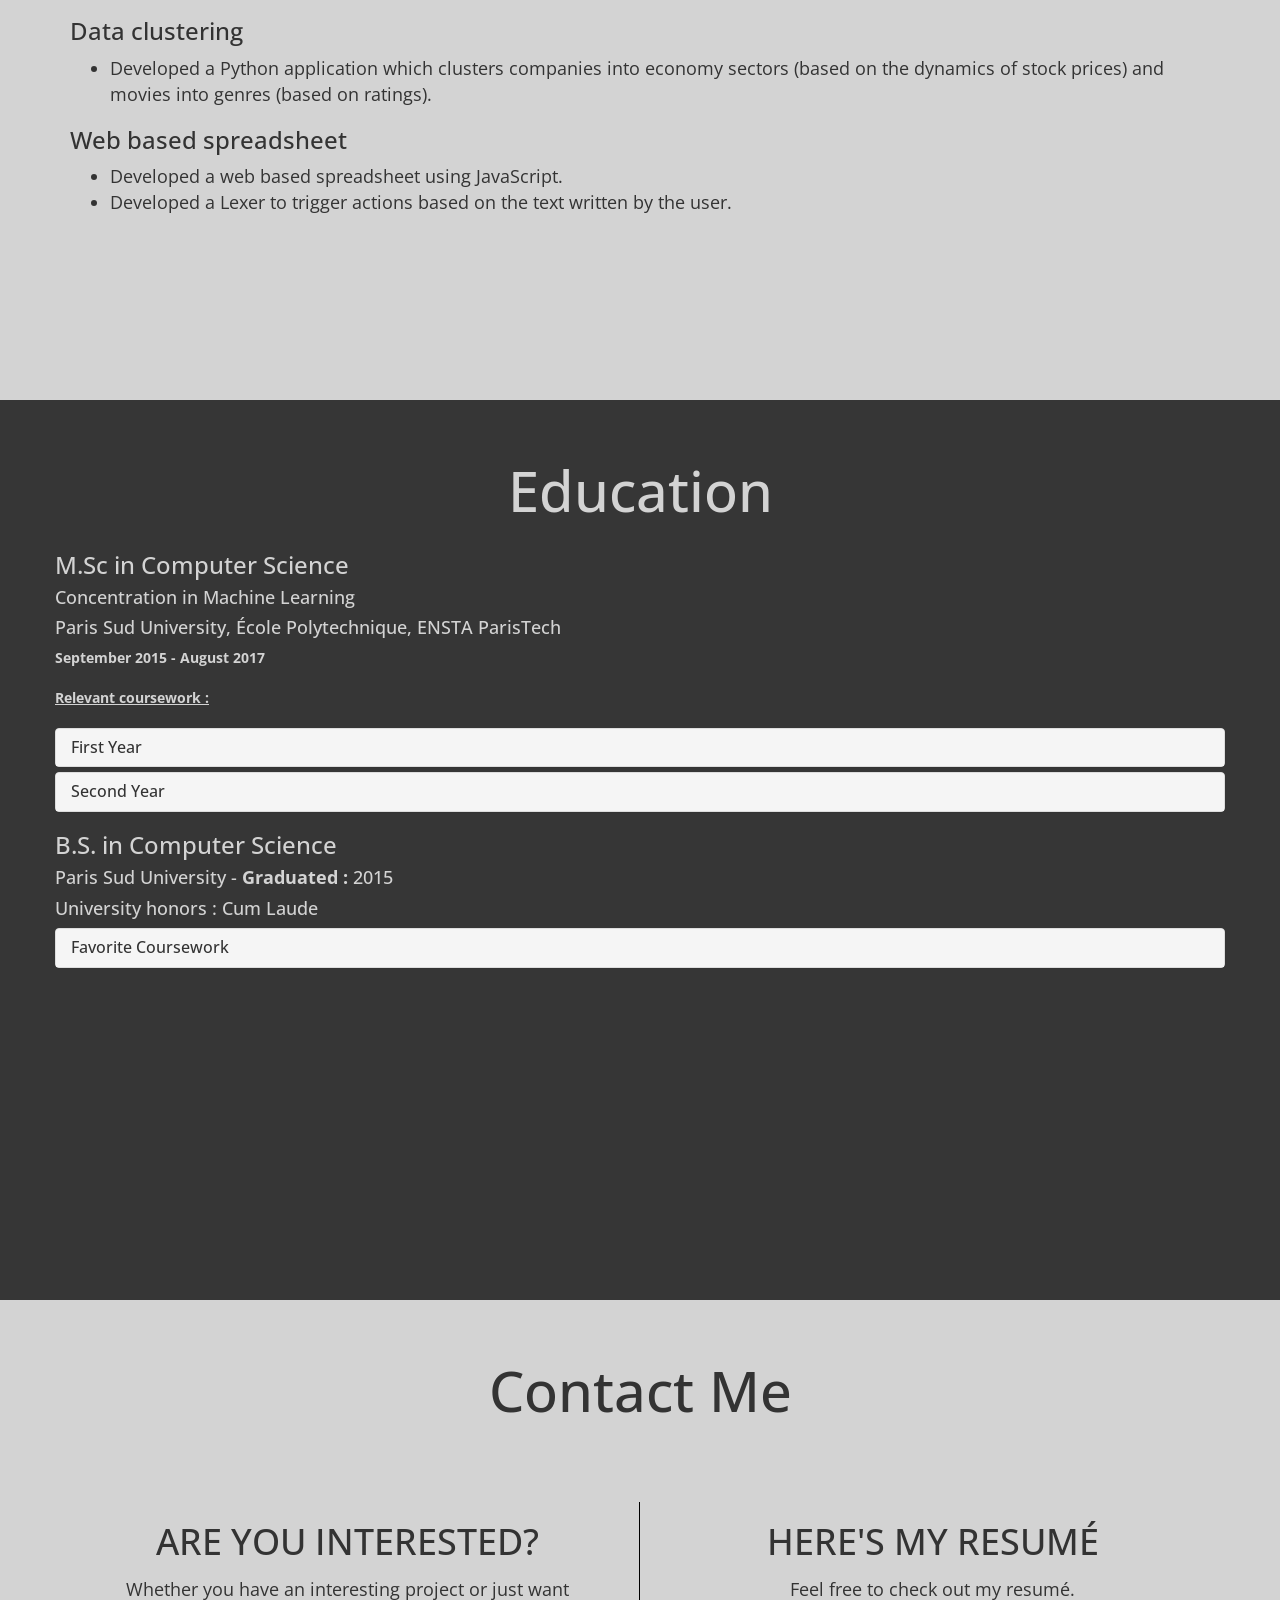
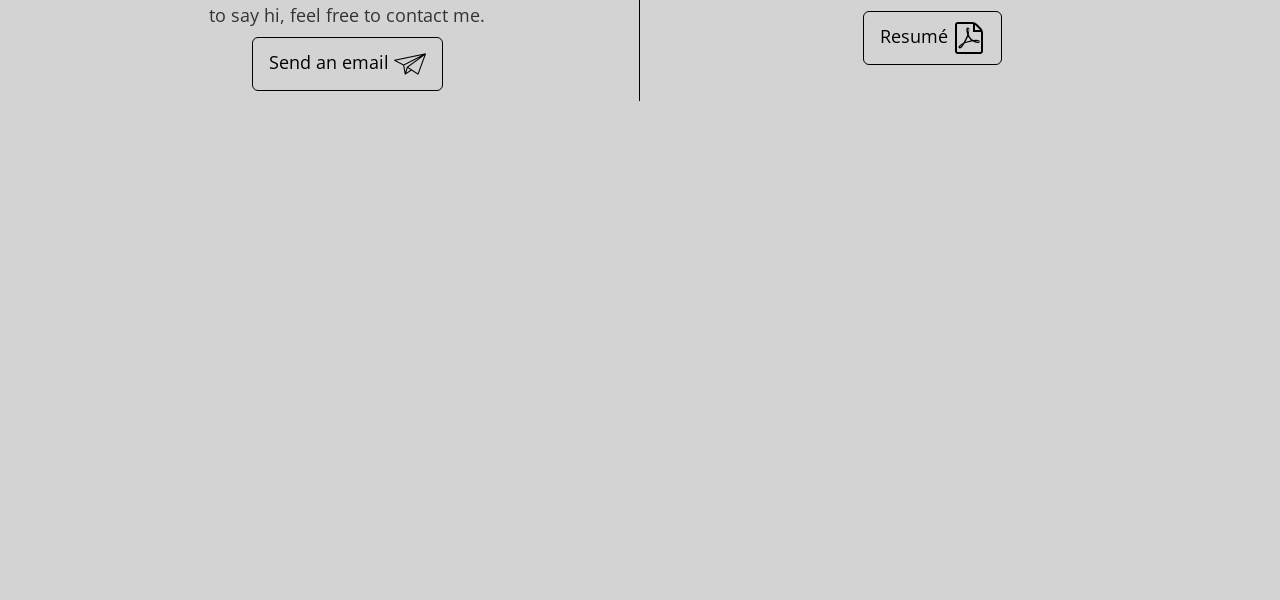
==== commit 3994b185: "Updated the contact section" ====
--- a/index.html
+++ b/index.html
@@ -685,7 +685,7 @@
                 <p class="text-contact">
                     Whether you have an interesting project or just want to say hi, feel free to contact me.
                     <br/>
-                    <a class="btn btn-secondary btn-lg" id="contact-button"
+                    <a class="btn btn-secondary btn-lg contact-button"
                        href="mailto:stephen.batifol@gmail.com?subject=Contact via Website" role="button">Send an
                         email <img src="img/paper-plane.png"></a>
 
@@ -694,7 +694,8 @@
             <div class="col-md-6 text">
                 <h1 class="h1-contact">HERE'S MY RESUMÉ</h1>
                 <p class="text-contact">
-                    <a class="btn btn-secondary btn-lg" id="contact-button" href="resume/Resume_Batifol_obj.pdf"
+                    Feel free to check out my resumé. <br/>
+                    <a class="btn btn-secondary btn-lg contact-button"  href="resume/Resume_Batifol_obj.pdf"
                        role="button">Resumé <img src="img/pdf.png"></a>
 
                 </p>
--- a/css/styles.css
+++ b/css/styles.css
@@ -80,7 +80,7 @@
     color: #e2e2e2;
 }
 
-#contact-button {
+.contact-button {
     margin-top: 2%;
     color: black;
 }
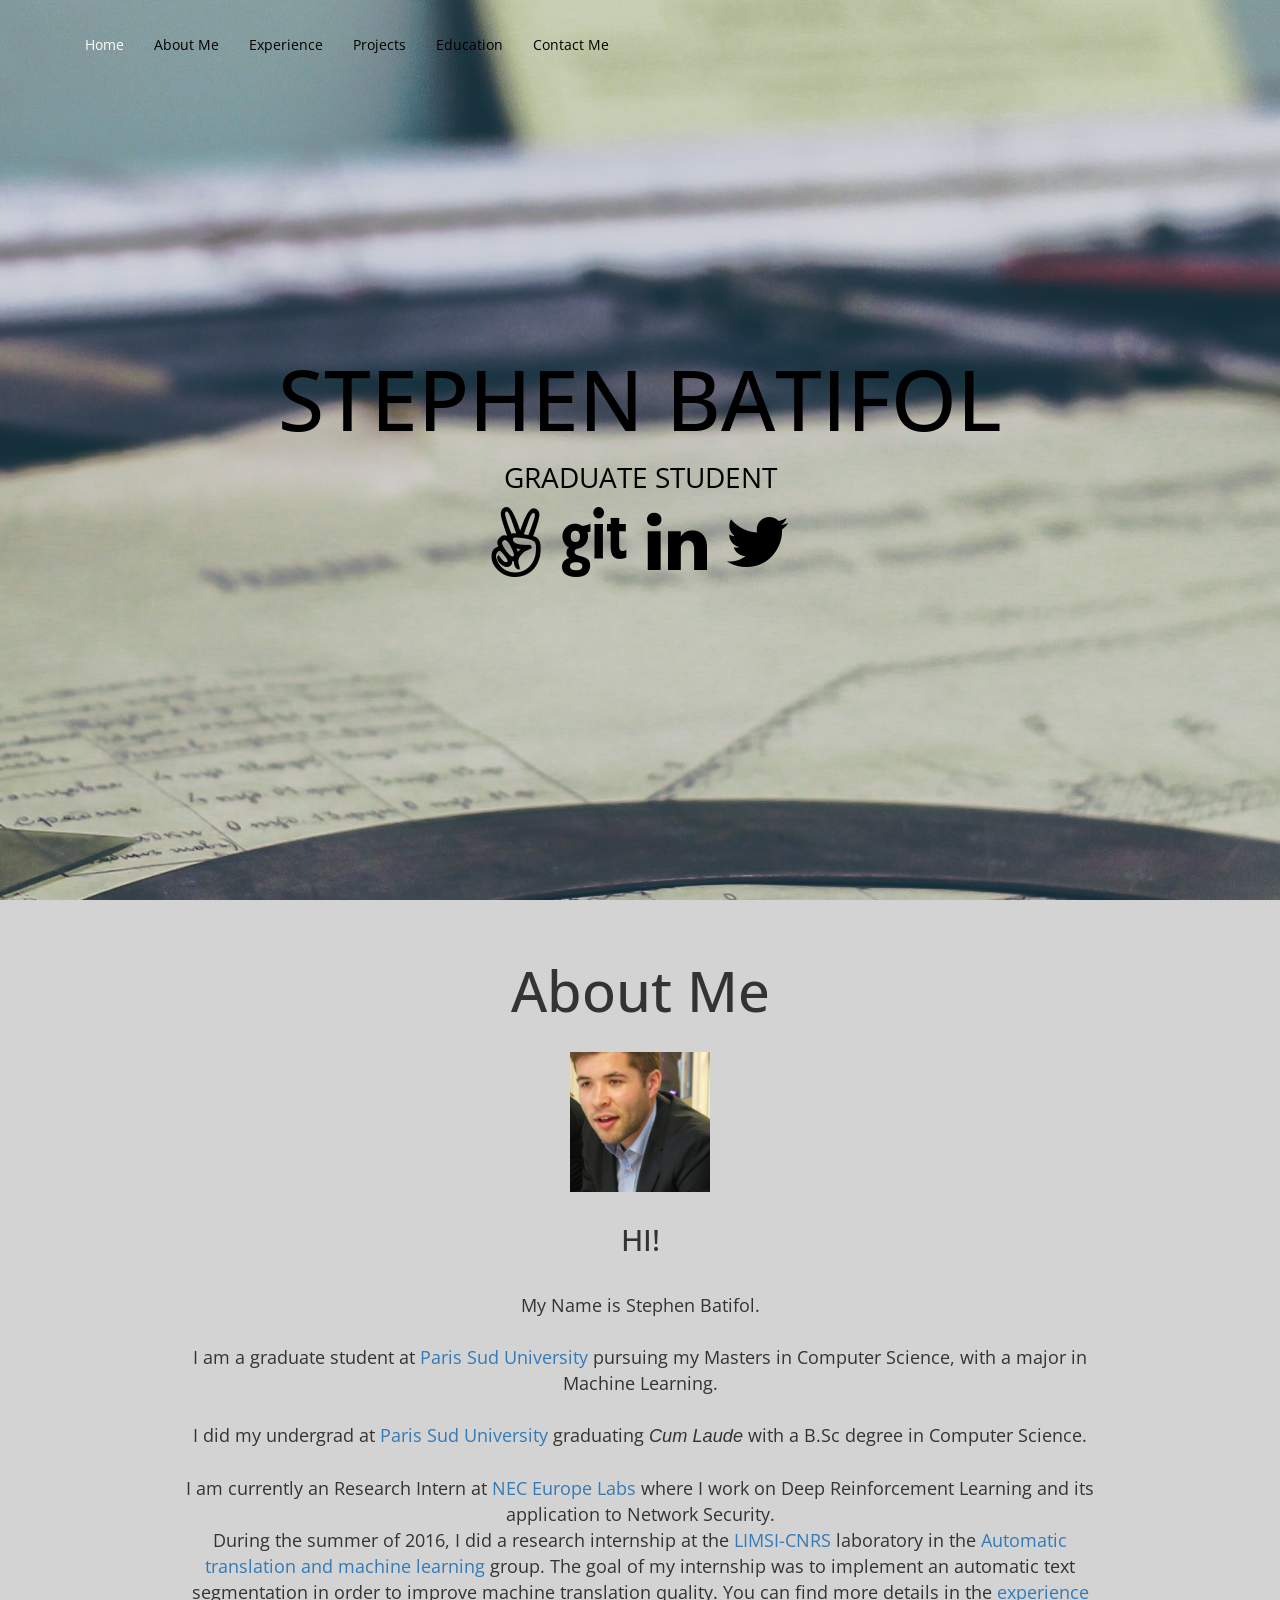
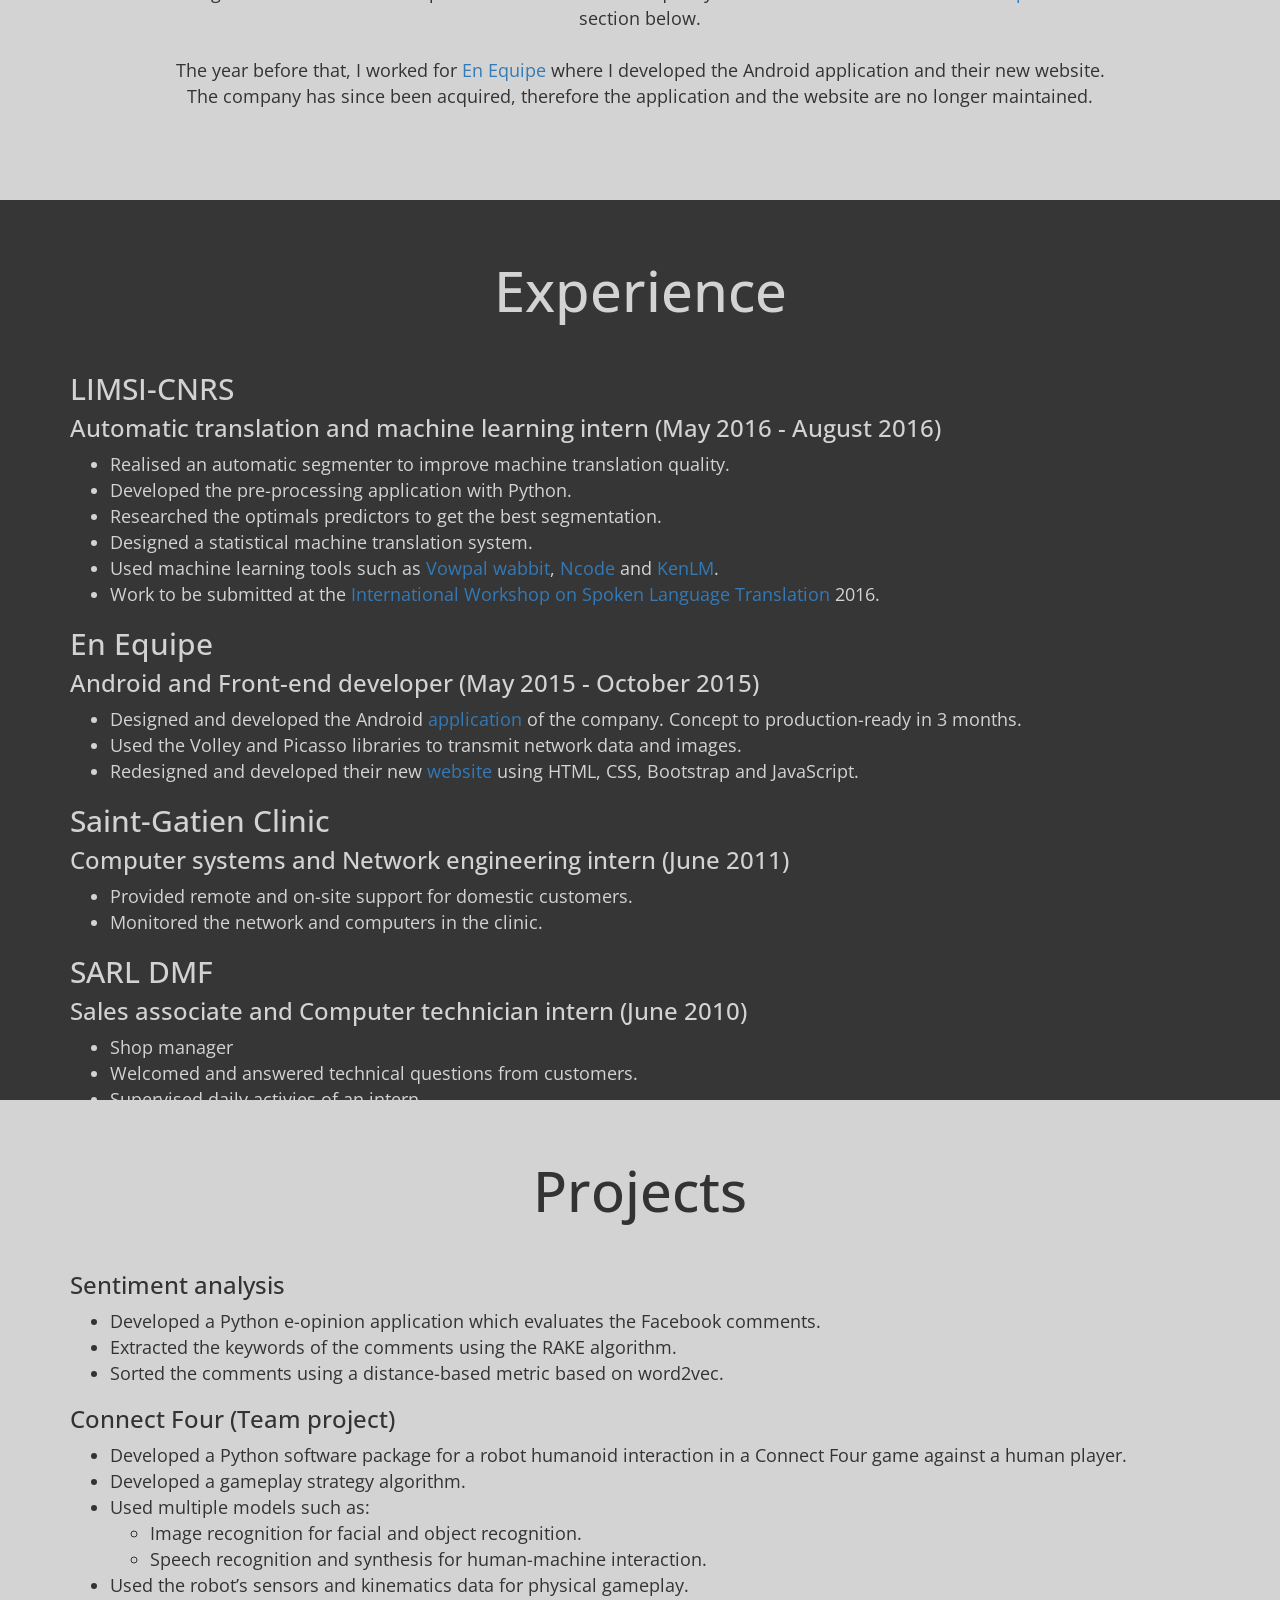
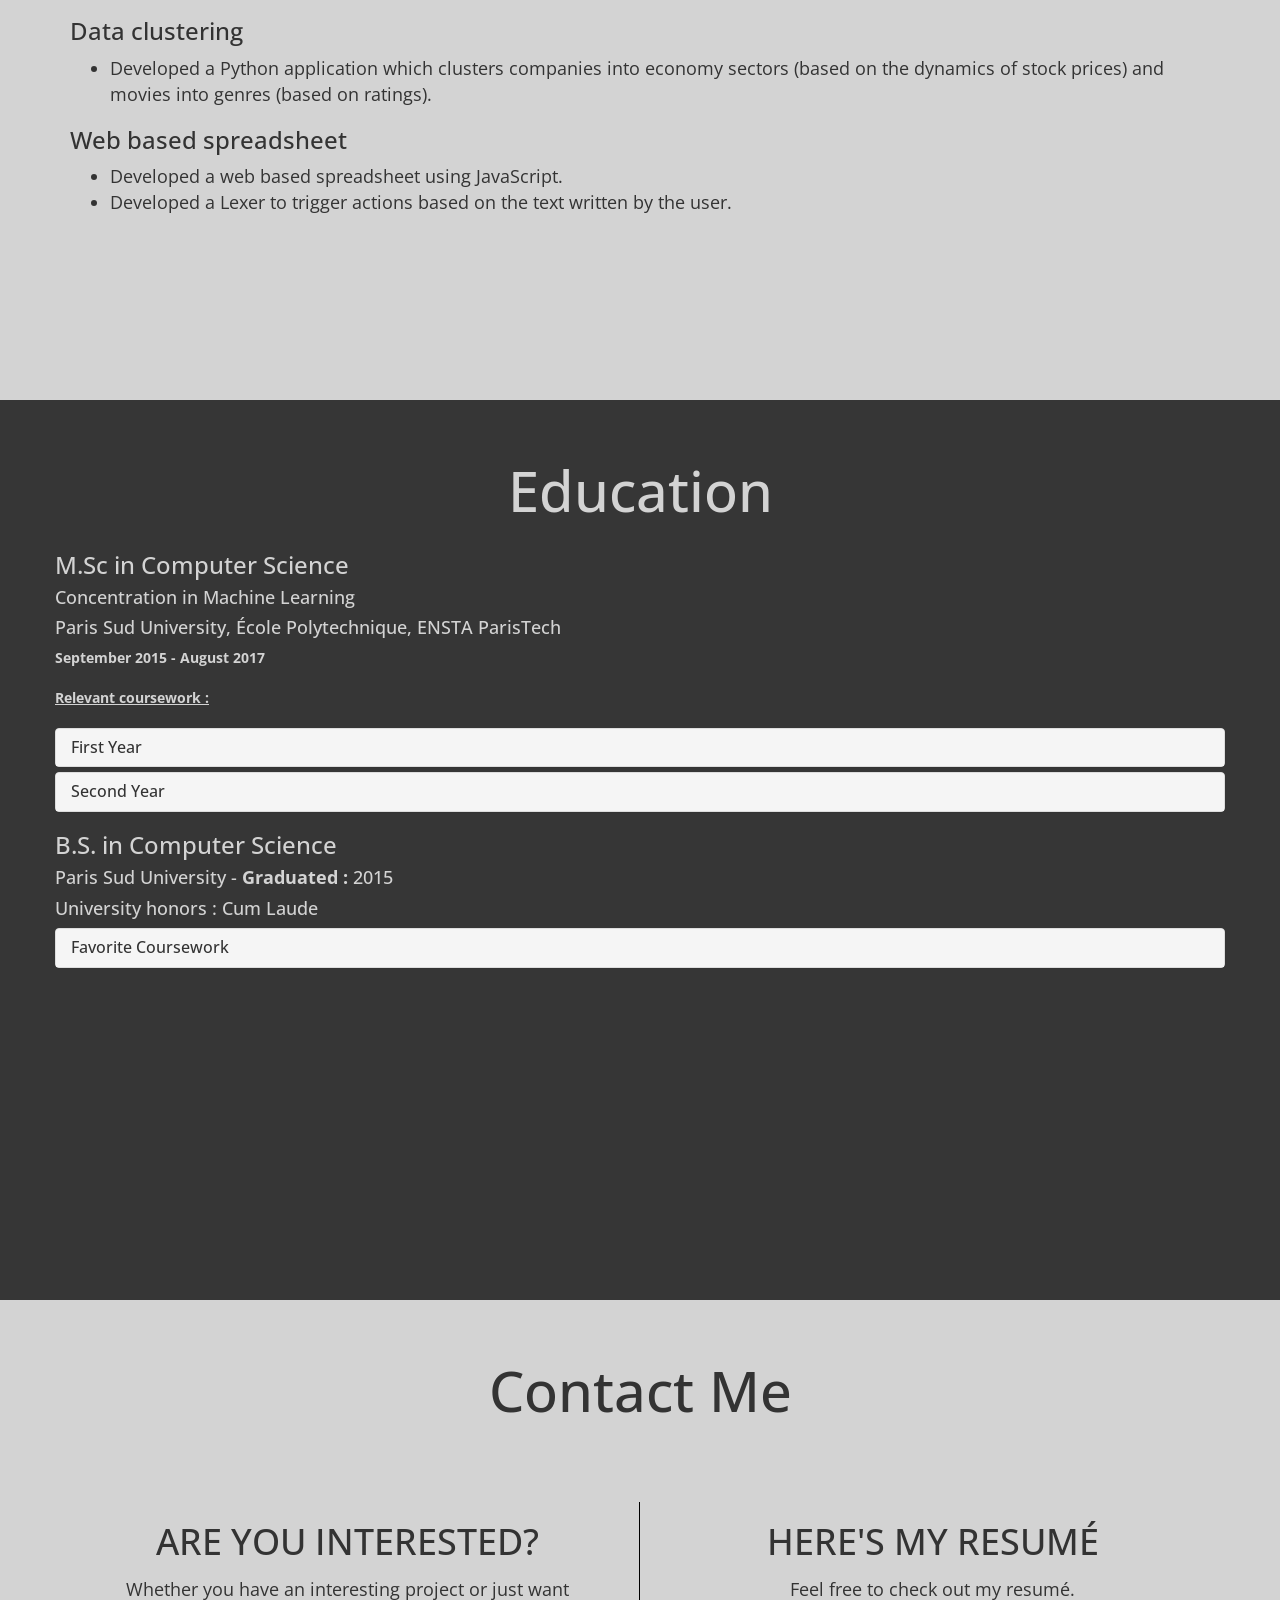
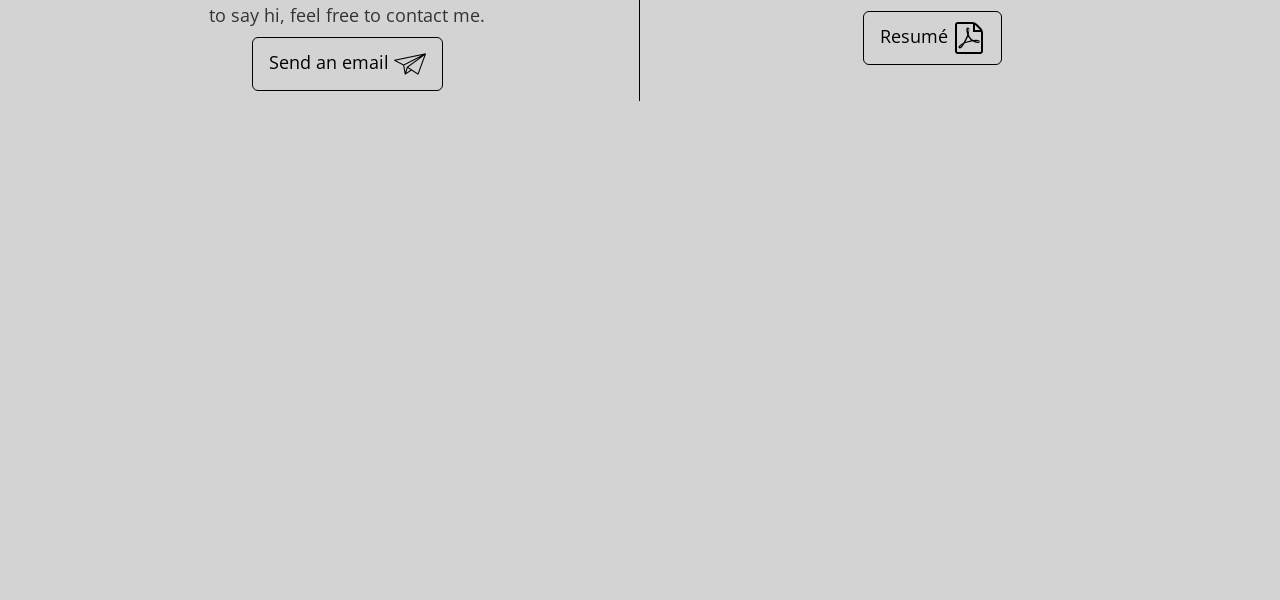
==== commit ce01913f: "Updated the about section" ====
--- a/index.html
+++ b/index.html
@@ -142,8 +142,6 @@
 <a href="https://fr.linkedin.com/pub/stephen-batifol/96/44/558"> <i class="fa fa-linkedin fa-5x"
                                                                     alt="linkedin"></i></a>
 <a href="https://twitter.com/_stephenCS"><i class="fa fa-twitter fa-5x" alt="Twitter"></i></a>
-<a href="https://plus.google.com/u/1/116282835305895621143/posts"><i
-        class="fa fa-google-plus fa-5x" alt="Google Plus"></i></a>
 </span>
                 <br>
                 <br>
@@ -169,22 +167,24 @@
                         <img src="img/profile_picture.jpg" alt="profile_picture" style="width:140px;height:140px;">
                     </div>
                     <div class="text-presentation padded">
-                        <h2> HI THERE !</h2> <br/>
-                        My Name is Stephen. <br/> <br/>
+                        <h2> HI!</h2> <br/>
+                        My Name is Stephen Batifol. <br/> <br/>
                         I am a graduate student at <a href="http://www.u-psud.fr/en/index.html">Paris
-                        Sud University</a> pursuing my Masters in Computer Science, specializing in Machine Learning.
+                        Sud University</a> pursuing my Masters in Computer Science, with a major in Machine Learning.
                         <br/><br/>
                         I did my undergrad at <a href="http://www.u-psud.fr/en/index.html">Paris Sud University</a>
-                        graduating with a B.Sc degree in Computer Science.
+                        graduating <i>Cum Laude</i> with a B.Sc degree in Computer Science.
                         <br/><br/>
-                        Last summer, I did a research internship at the <a
+                        I am currently an Research Intern at <a href="neclab.eu"> NEC Europe Labs </a> where I work on Deep Reinforcement Learning and its application to Network Security.
+                        <br/>
+                        During the summer of 2016, I did a research internship at the <a
                             href="https://www.limsi.fr/en/">LIMSI-CNRS</a>
                         laboratory in the <a href="https://www.limsi.fr/en/research/tlp/topics/topic5">Automatic
                         translation and machine learning</a> group. The goal of my internship was to implement an
                         automatic text segmentation in order to improve machine translation quality. You can find
                         more details in the <a class="page-scroll" href="#experience">experience</a> section below.
                         <br/><br/>
-                        Last year, I worked for <a href="http://enequipe.fr/club">En Equipe</a> where I developed the
+                        The year before that, I worked for <a href="http://enequipe.fr/club">En Equipe</a> where I developed the
                         Android application and their new website. The company has since been acquired, therefore the
                         application and the website are no longer maintained.
                         <br/><br/>
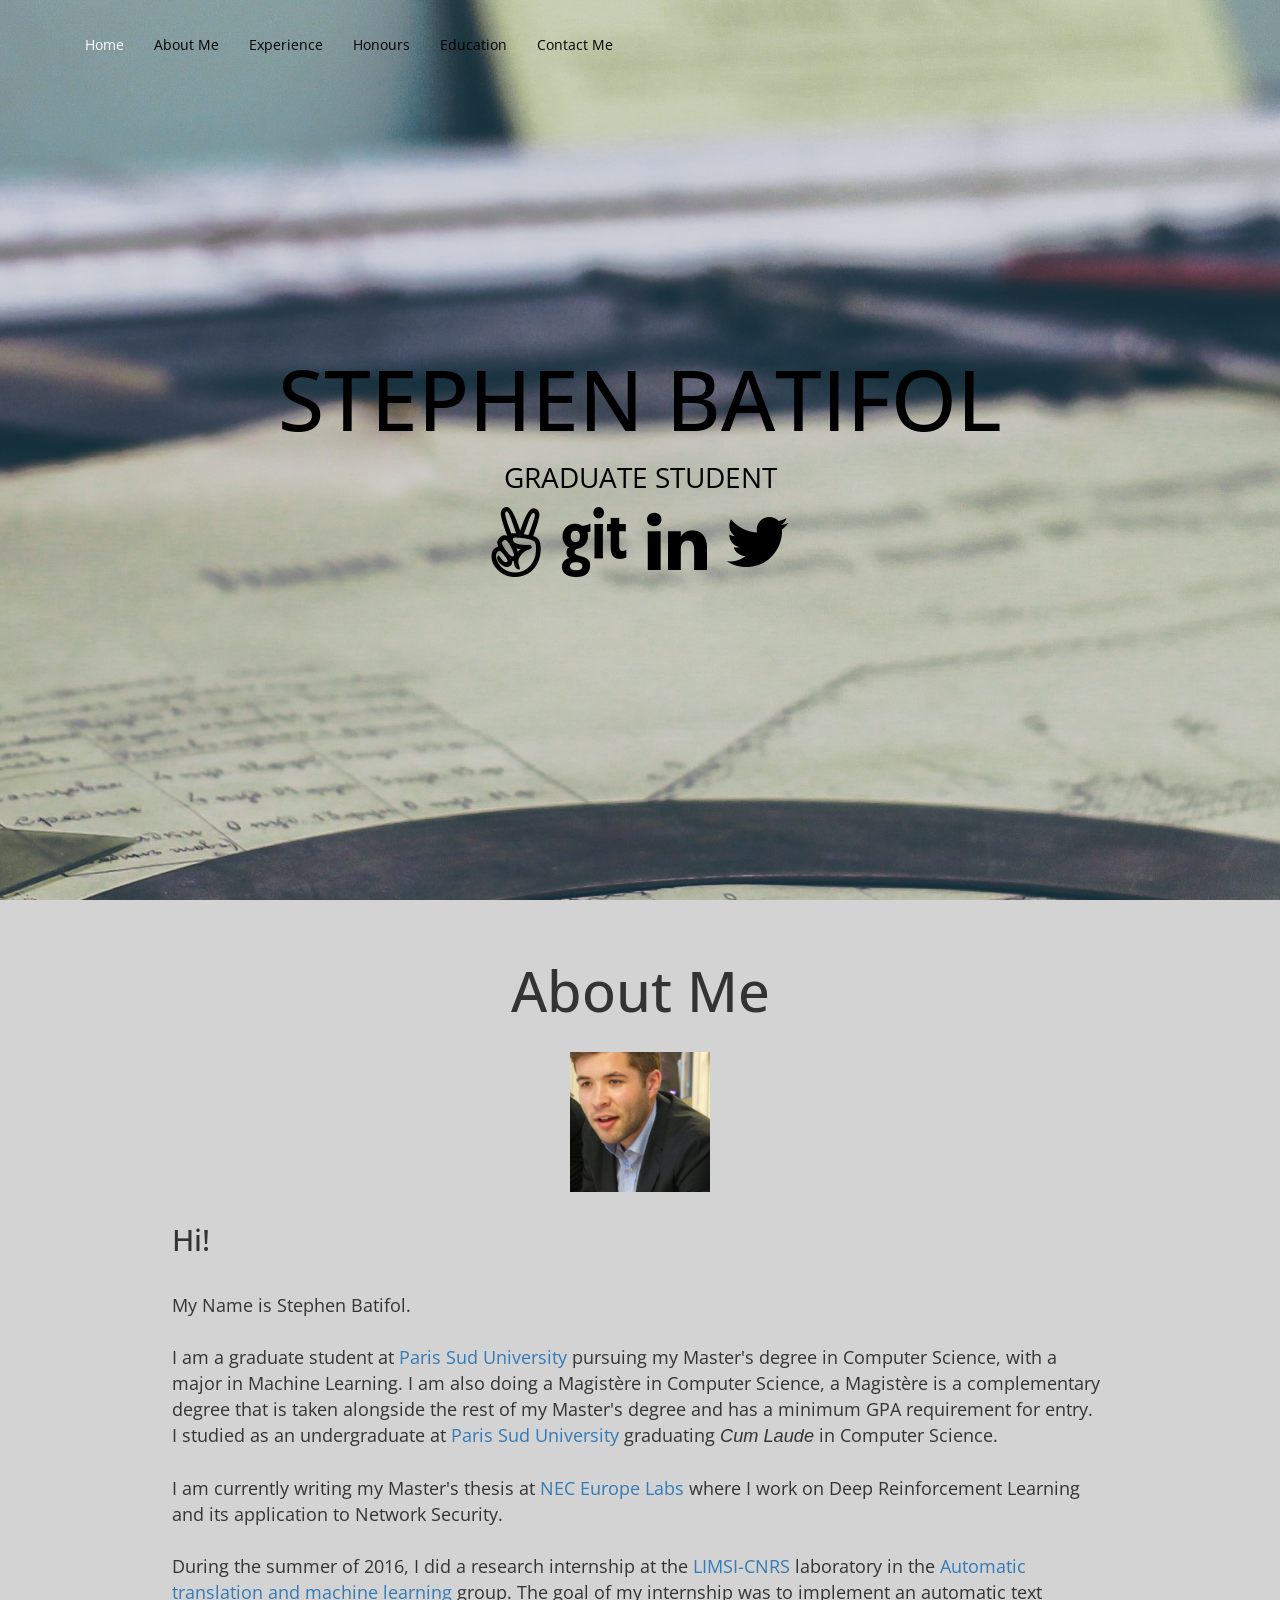
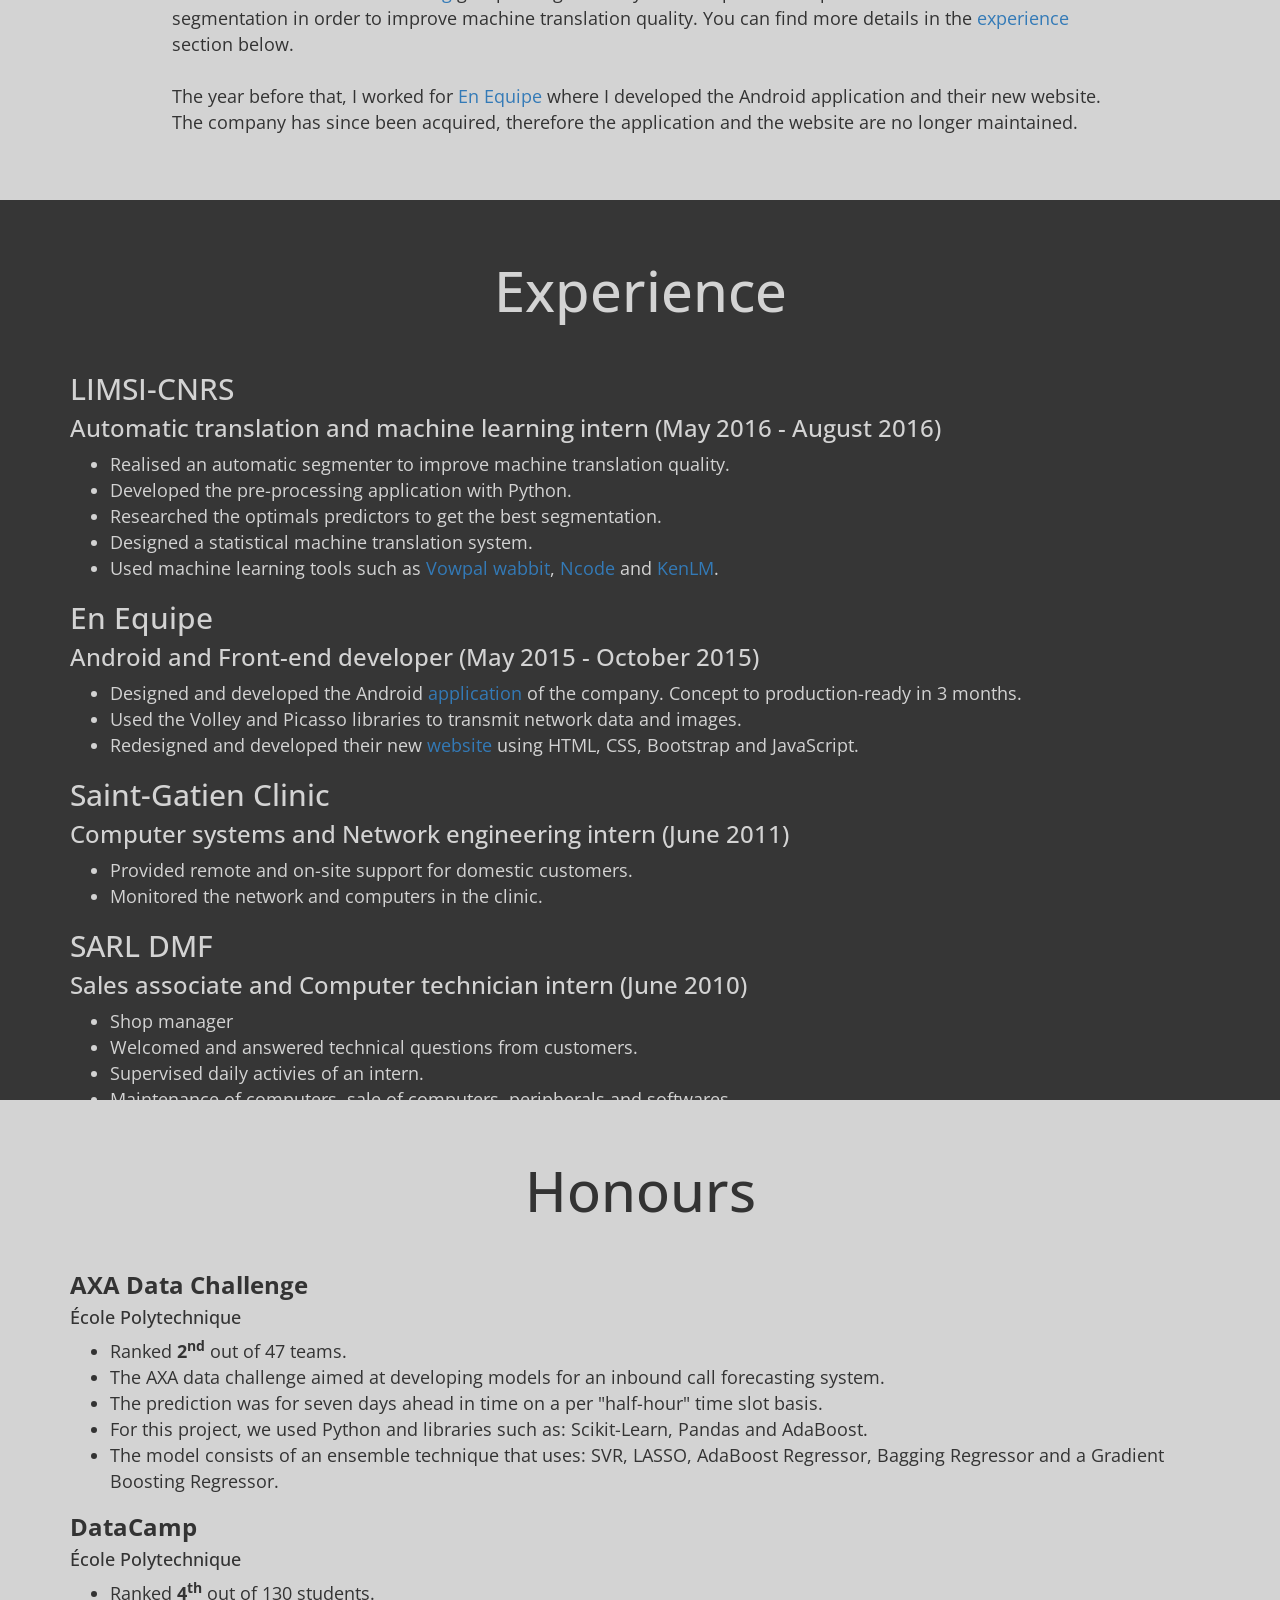
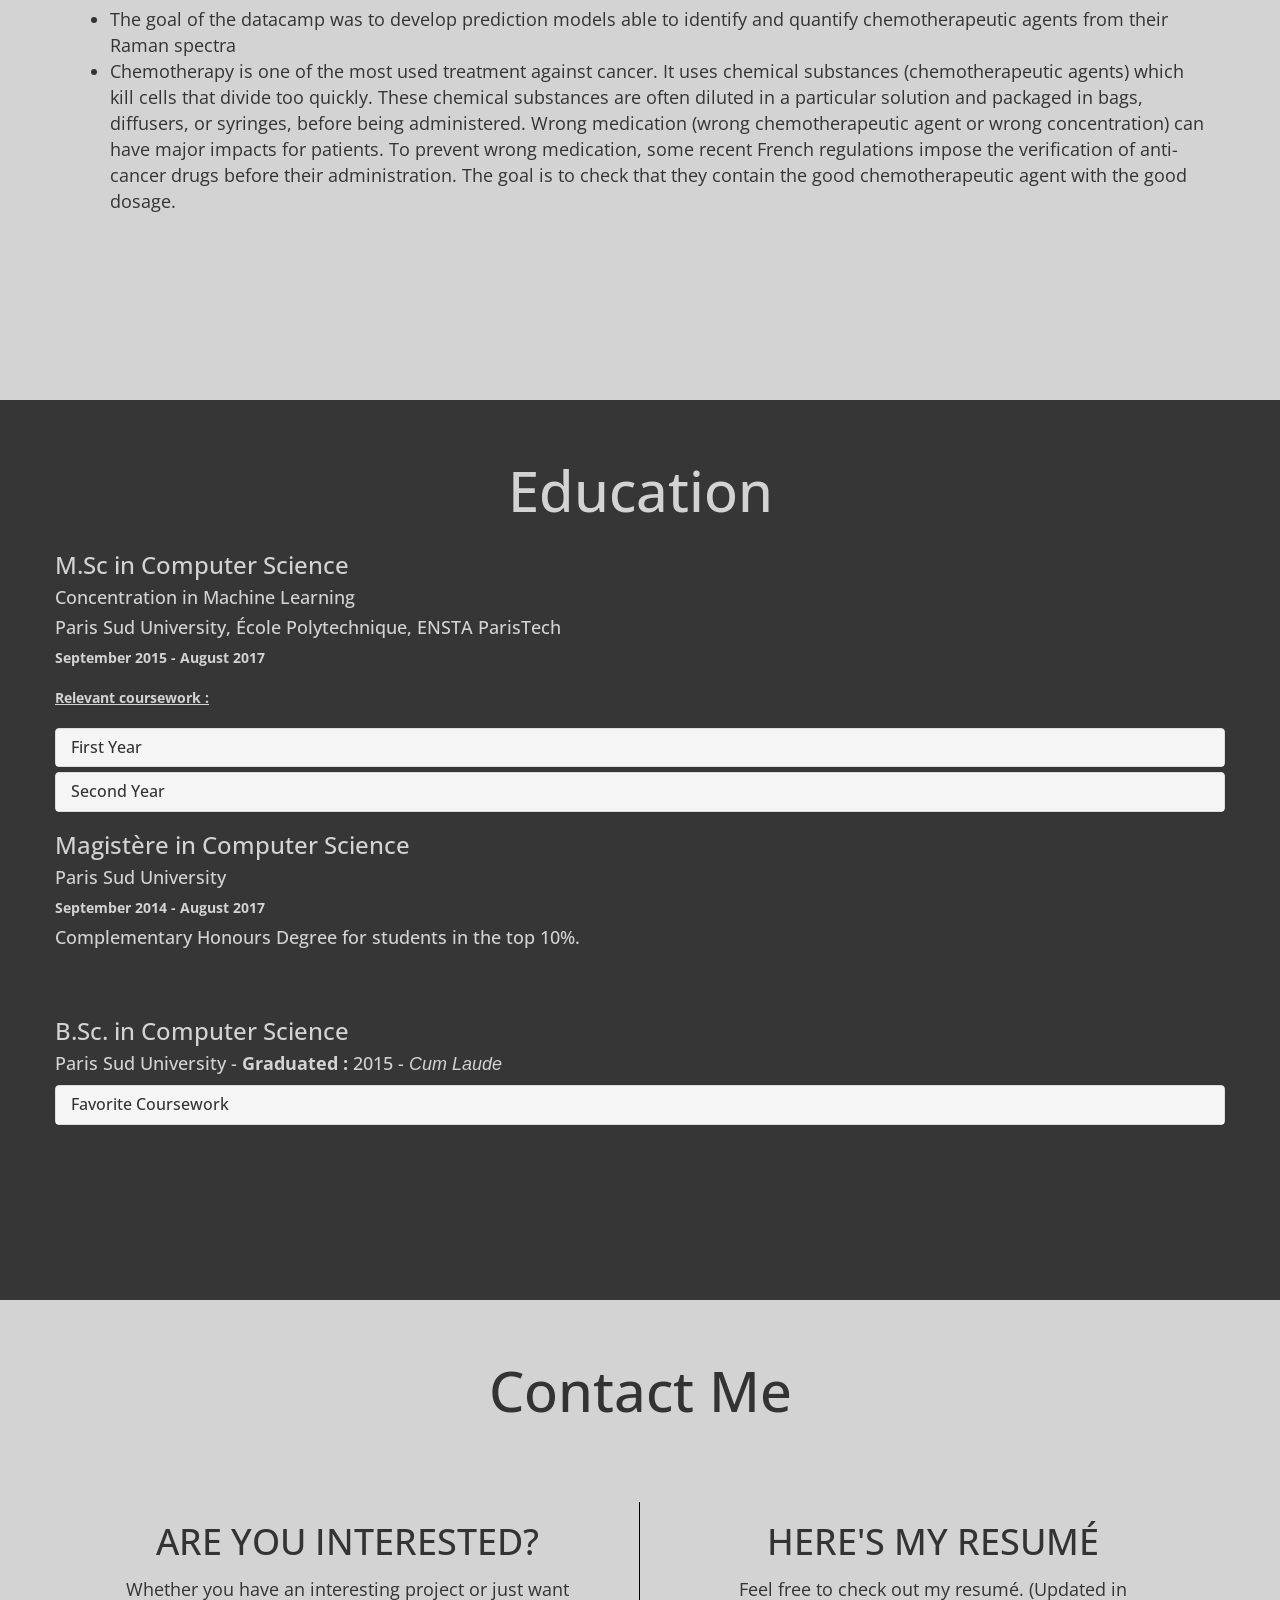
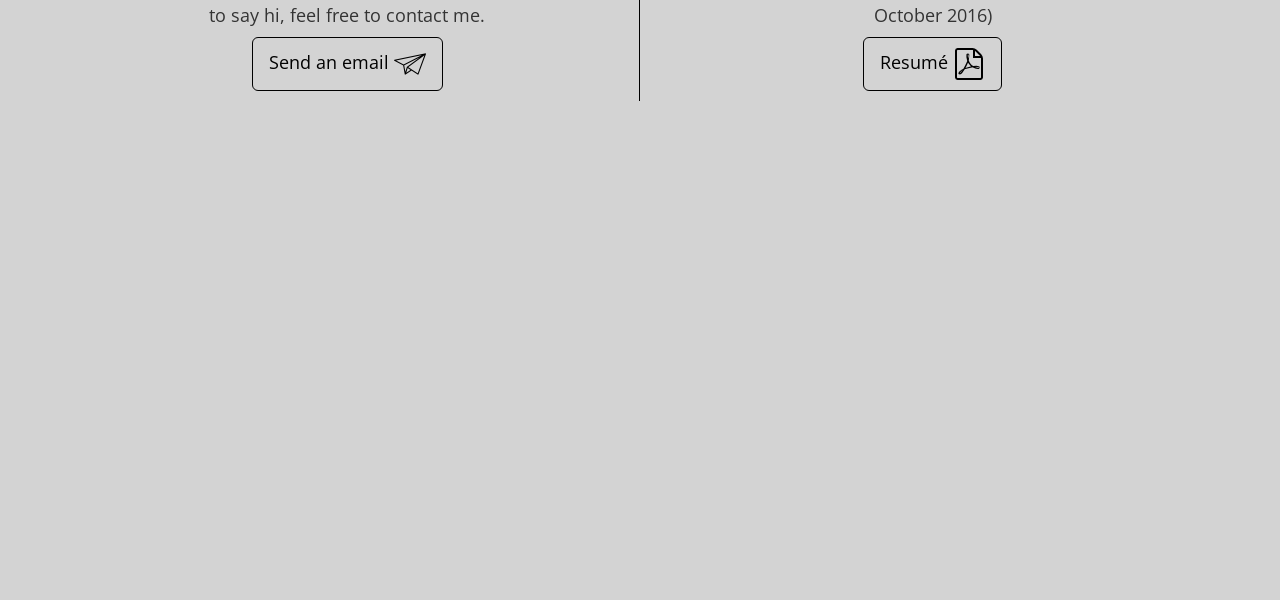
==== commit 6247852f: "Updated the about me, honours and education sections" ====
--- a/index.html
+++ b/index.html
@@ -112,7 +112,7 @@
                     <a class="page-scroll" href="#experience">Experience</a>
                 </li>
                 <li>
-                    <a class="page-scroll" href="#projects">Projects</a>
+                    <a class="page-scroll" href="#honours">Honours</a>
                 </li>
                 <li>
                     <a class="page-scroll" href="#education">Education</a>
@@ -167,16 +167,16 @@
                         <img src="img/profile_picture.jpg" alt="profile_picture" style="width:140px;height:140px;">
                     </div>
                     <div class="text-presentation padded">
-                        <h2> HI!</h2> <br/>
+                        <h2> Hi!</h2> <br/>
                         My Name is Stephen Batifol. <br/> <br/>
                         I am a graduate student at <a href="http://www.u-psud.fr/en/index.html">Paris
-                        Sud University</a> pursuing my Masters in Computer Science, with a major in Machine Learning.
+                        Sud University</a> pursuing my Master's degree in Computer Science, with a major in Machine Learning. I am also doing a Magistère in Computer Science, a Magistère is a complementary degree that is taken alongside the rest of my Master's degree and has a minimum GPA requirement for entry.
+                        <br/>
+                        I studied as an undergraduate at <a href="http://www.u-psud.fr/en/index.html">Paris Sud University</a>
+                        graduating <i>Cum Laude</i> in Computer Science.
                         <br/><br/>
-                        I did my undergrad at <a href="http://www.u-psud.fr/en/index.html">Paris Sud University</a>
-                        graduating <i>Cum Laude</i> with a B.Sc degree in Computer Science.
-                        <br/><br/>
-                        I am currently an Research Intern at <a href="neclab.eu"> NEC Europe Labs </a> where I work on Deep Reinforcement Learning and its application to Network Security.
-                        <br/>
+                        I am currently writing my Master's thesis at <a href="http://www.neclab.eu"> NEC Europe Labs </a> where I work on Deep Reinforcement Learning and its application to Network Security.
+                        <br/> <br/>
                         During the summer of 2016, I did a research internship at the <a
                             href="https://www.limsi.fr/en/">LIMSI-CNRS</a>
                         laboratory in the <a href="https://www.limsi.fr/en/research/tlp/topics/topic5">Automatic
@@ -257,12 +257,7 @@
                                 href="https://ncode.limsi.fr/">Ncode</a> and <a
                                 href="http://kheafield.com/code/kenlm/">KenLM</a>.
                         </li>
-                        <li>
-                            Work to be submitted at the <a
-                                href="http://workshop2016.iwslt.org/">International
-                            Workshop on Spoken Language Translation</a> 2016.
-
-                        </li>
+                        
                     </ul>
                     </p>
                     </p>
@@ -348,17 +343,61 @@
 
 <!-- Projects Section -->
 <div class="container-white-section col-md-12">
-    <div id="projects" class="container projects-section">
+    <div id="honours" class="container projects-section">
 
         <div class="row">
             <div class="title-section">
-                <h1 class="h1-perso">Projects</h1>
+                <h1 class="h1-perso">Honours</h1>
             </div>
 
             <div class="col-lg-12 text" align="left">
                 <div>
+                <p>
+                <h3 class="title-projects"> AXA Data Challenge </h3>
+                <h4> École Polytechnique </h4>
+                    <ul>
+                    <li>
+                        Ranked <b>2<sup>nd</sup></b> out of 47 teams.
+                    </li>   
+
+                    <li>
+                    The AXA data challenge aimed at developing models for an inbound call forecasting system.
+                    </li>
+                    <li>
+                    The prediction was for seven days ahead in time on a per "half-hour" time slot basis.
+                    </li>
+                    <li>
+                    For this project, we used Python and libraries such as: Scikit-Learn, Pandas and AdaBoost.
+                    </li>
+                    <li>
+                    The model consists of an ensemble technique that uses: SVR, LASSO, AdaBoost Regressor, Bagging Regressor and a Gradient Boosting Regressor.
+                    </li>
+                    </ul>
+                </p>
+                </div>
+
+                <div>
+                <p>
+                <h3 class="title-projects"> DataCamp </h3>
+                <h4> École Polytechnique </h4>
+                    <ul>
+                    <li>
+                        Ranked <b>4<sup>th</sup></b> out of 130 students.
+                    </li>   
+                    <li>
+                    The goal of the datacamp was to develop prediction models able to identify and quantify chemotherapeutic agents from their Raman spectra
+                    </li>
+                    <li>
+                    Chemotherapy is one of the most used treatment against cancer. It uses chemical substances (chemotherapeutic agents) which kill cells that divide too quickly. These chemical substances are often diluted in a particular solution and packaged in bags, diffusers, or syringes, before being administered. Wrong medication (wrong chemotherapeutic agent or wrong concentration) can have major impacts for patients. To prevent wrong medication, some recent French regulations impose the verification of anti-cancer drugs before their administration. The goal is to check that they contain the good chemotherapeutic agent with the good dosage.
+                    </li>
+                    </ul>
+                </p>
+                </div>
+                
+                <!-- 
+                <div>
                     <p>
-                    <h3>Sentiment analysis</h3>
+                    <h3 class="title-projects">Sentiment analysis</h3>
                     <p>
                     <ul>
                         <li>
@@ -376,7 +415,7 @@
                 </div>
                 <div>
                     <p>
-                    <h3>Connect Four (Team project)</h3>
+                    <h3 class="title-projects">Connect Four (Team project)</h3>
                     <p>
                     <ul>
                         <li>
@@ -407,7 +446,7 @@
                 </div>
                 <div>
                     <p>
-                    <h3>Data clustering</h3>
+                    <h3 class="title-projects">Data clustering</h3>
                     <ul>
                         <li>
                             Developed a Python application which clusters companies into economy sectors (based on
@@ -417,19 +456,8 @@
                     </ul>
                     </p>
                 </div>
-                <div>
-                    <p>
-                    <h3>Web based spreadsheet</h3>
-                    <ul>
-                        <li>
-                            Developed a web based spreadsheet using JavaScript.
-                        </li>
-                        <li>
-                            Developed a Lexer to trigger actions based on the text written by the user.
-                        </li>
-                    </ul>
-                    </p>
-                </div>
+
+                -->
             </div>
         </div>
     </div>
@@ -613,9 +641,20 @@
                 <!--/div-->
                 <!--<p>The Jacques Herbrand Masters programme is an elite postgraduate programme in Computer Science, giving access to a selection of Master 1 tracks from the Paris-Saclay University, proposed by Ecole Polytechnique, ENS Cachan and Paris Sud University.</p-->
 
-                <h3>B.S. in Computer Science</h3>
-                <h4>Paris Sud University - <strong>Graduated :</strong> 2015 <!--with honours<--></h4>
-                <h5>University honors : Cum Laude</h5>
+
+                <h3>Magistère in Computer Science</h3>
+                <!--h4>Concentration in Machine Learning</h4-->
+
+                <h4>Paris Sud University</h4>
+                <strong>September 2014 - August 2017</strong><br/>
+                <h4>Complementary Honours Degree for students in the top 10%.</h4>
+
+                <br/><br/>
+
+
+                <h3>B.Sc. in Computer Science</h3>
+                <h4>Paris Sud University - <strong>Graduated :</strong> 2015 - <i>Cum Laude</i><!--with honours<--></h4>
+                <h5></h5>
 
                 <div class="panel-group" id="accordionBSC" role="tablist" aria-multiselectable="true">
                     <div class="panel panel-default">
@@ -694,7 +733,7 @@
             <div class="col-md-6 text">
                 <h1 class="h1-contact">HERE'S MY RESUMÉ</h1>
                 <p class="text-contact">
-                    Feel free to check out my resumé. <br/>
+                    Feel free to check out my resumé. (Updated in October 2016) <br/>
                     <a class="btn btn-secondary btn-lg contact-button"  href="resume/Resume_Batifol_obj.pdf"
                        role="button">Resumé <img src="img/pdf.png"></a>
 
--- a/css/styles.css
+++ b/css/styles.css
@@ -150,7 +150,7 @@
 }
 
 .text-presentation {
-    text-align: center;
+    text-align: left;
     font-size: 1.3em;
 }
 .padded {
@@ -189,6 +189,10 @@
     margin-bottom: 30px;
 }
 
+.title-projects {
+    font-weight: bold
+}
+
 .logos {
     text-align: center;
 }
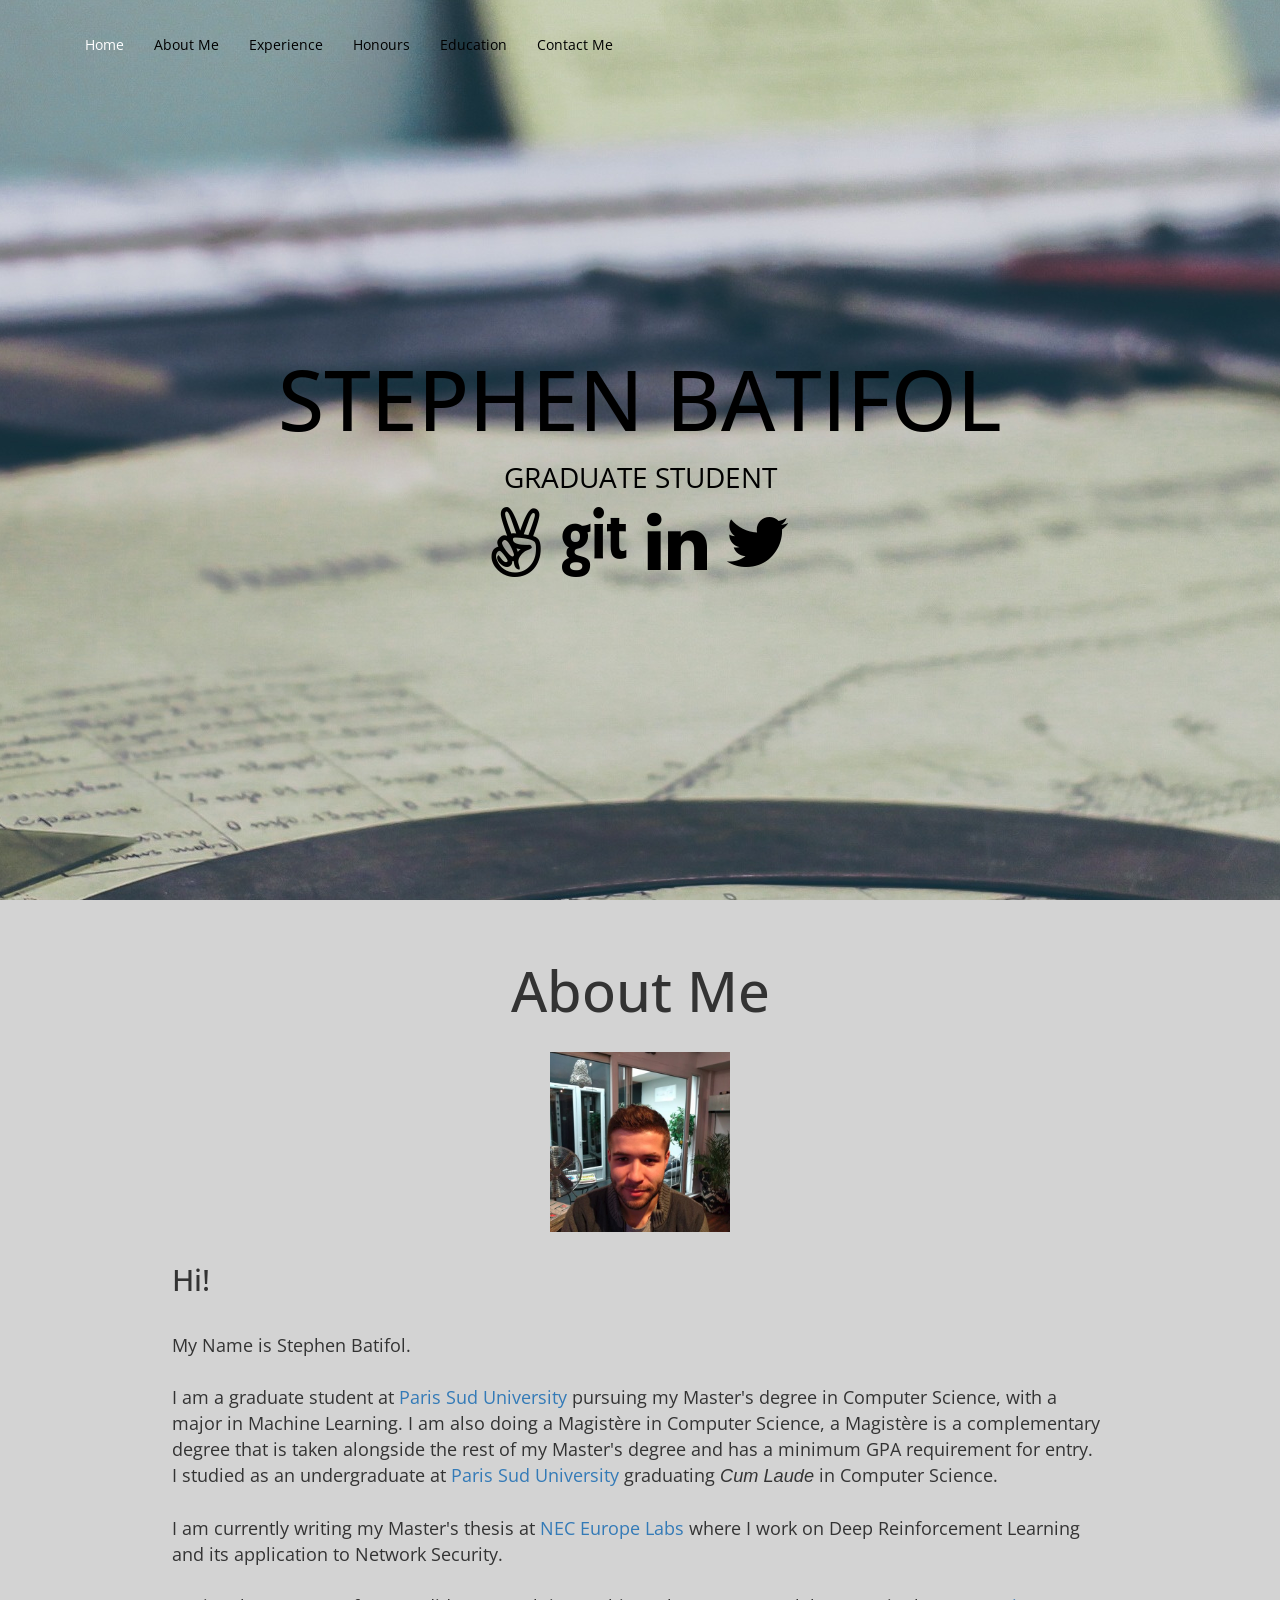
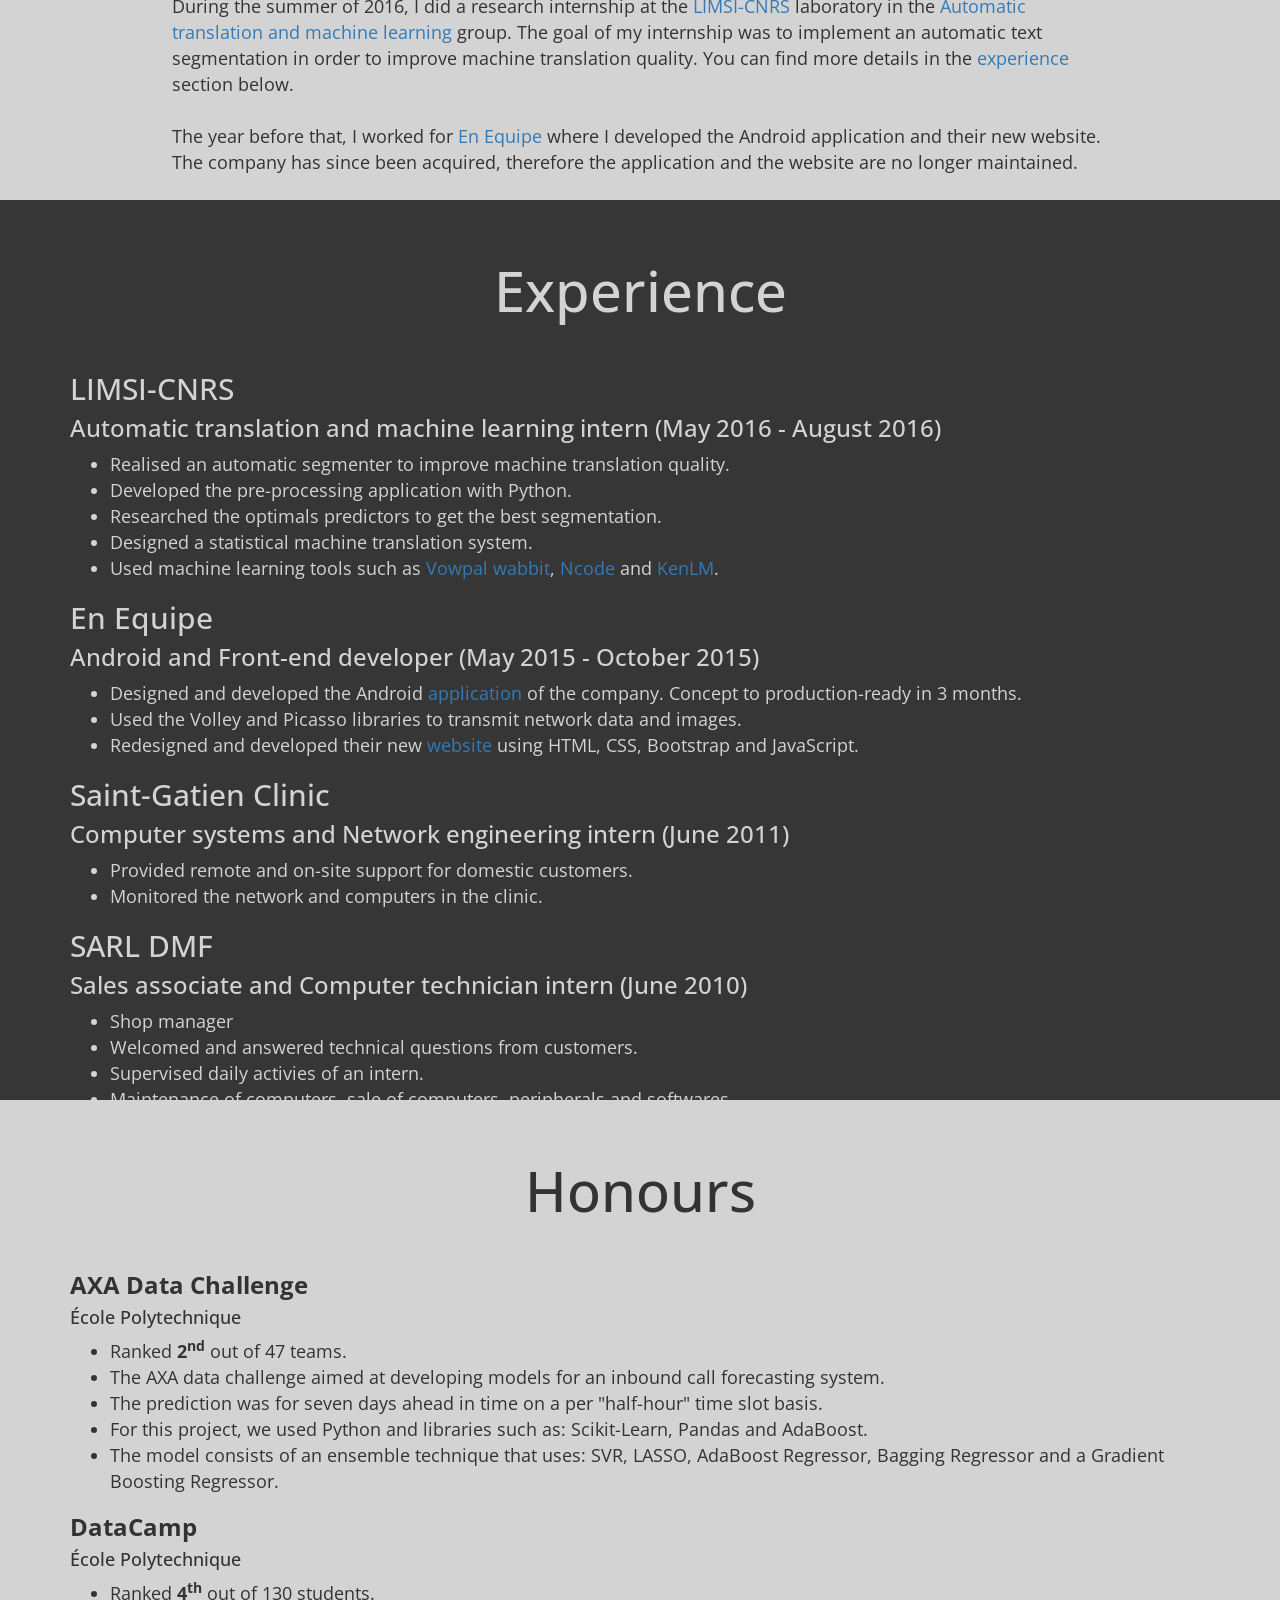
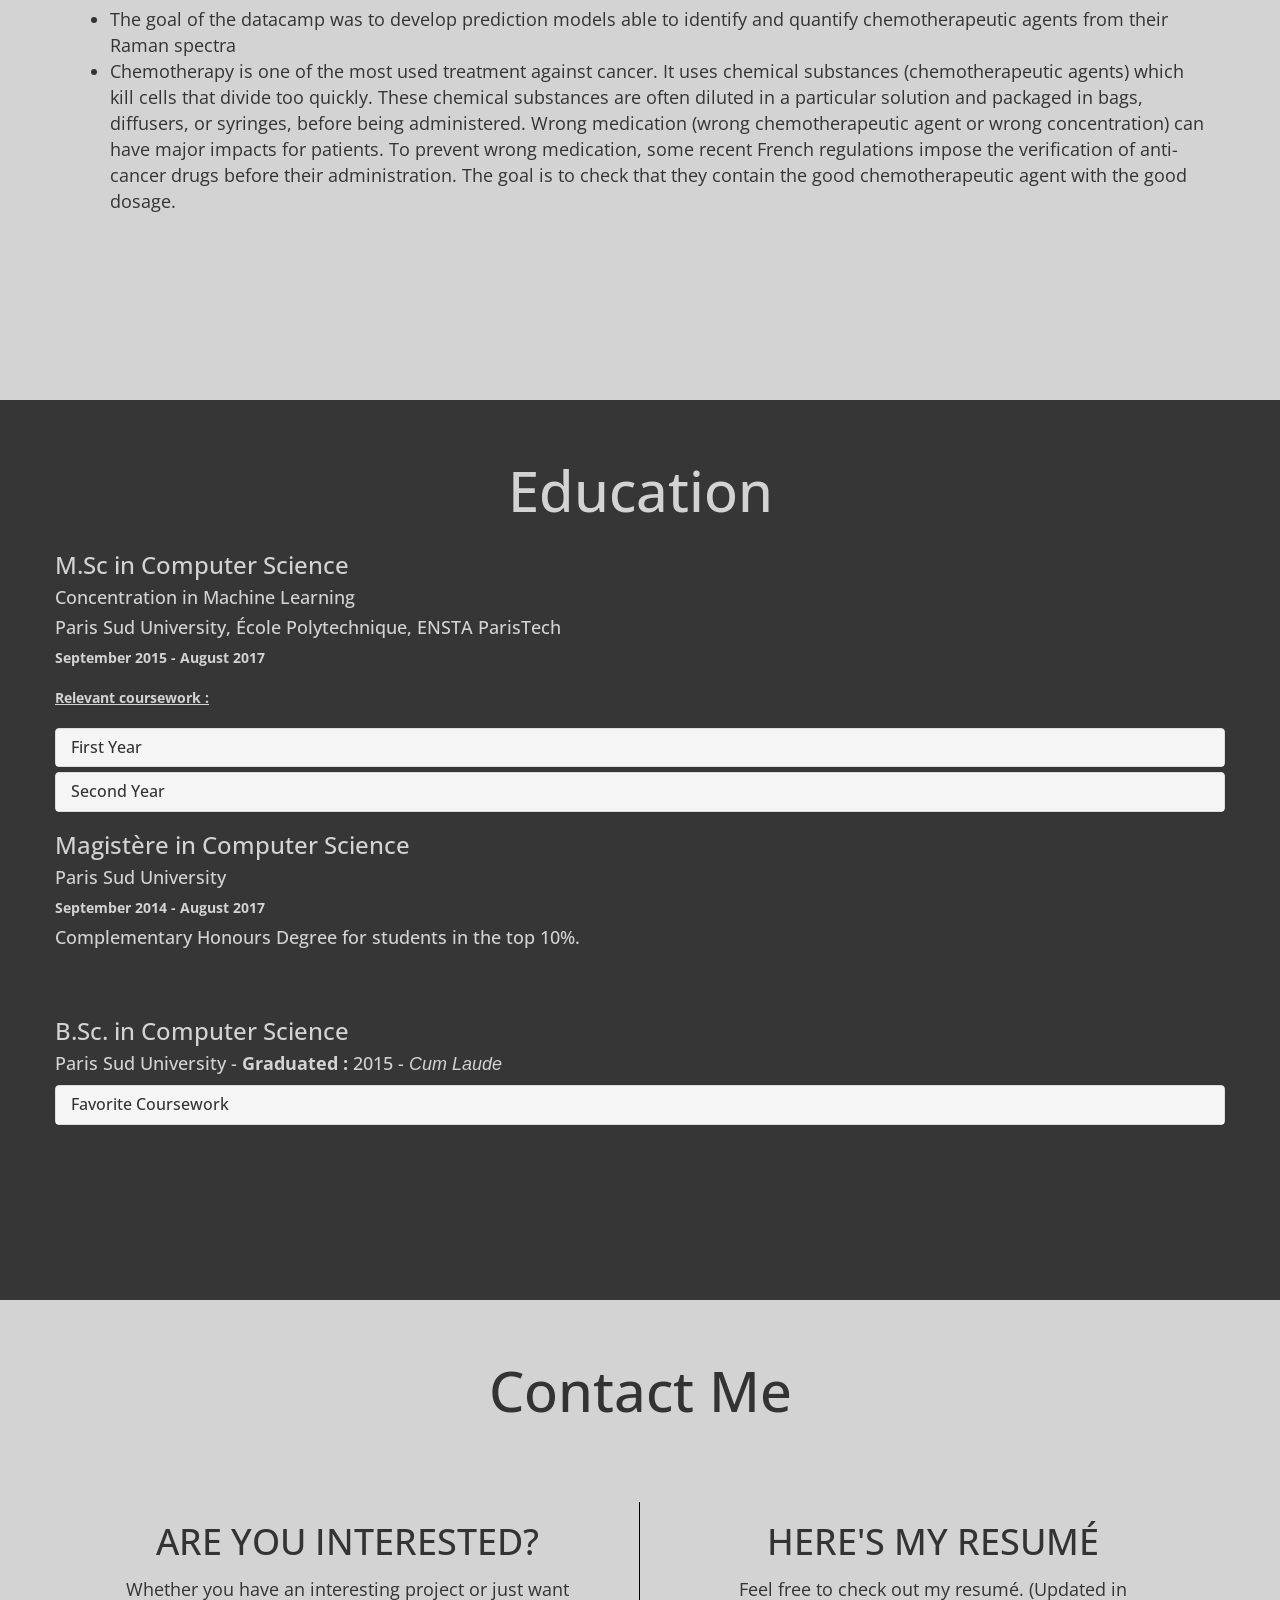
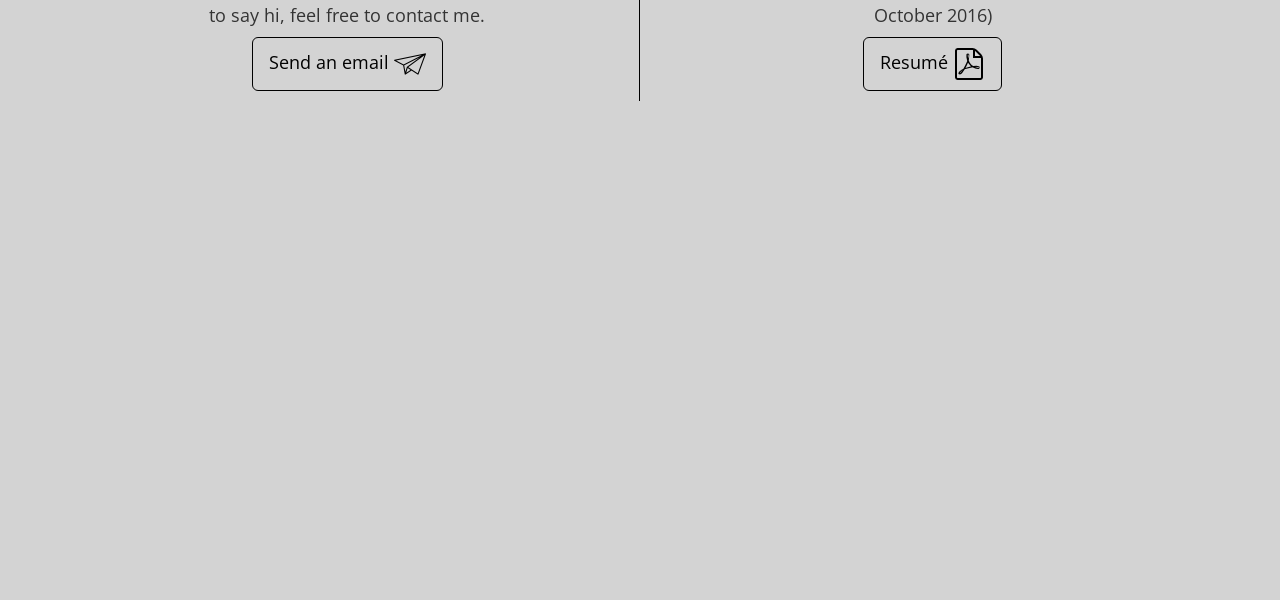
==== commit fe188db6: "Changed the profile picture" ====
--- a/index.html
+++ b/index.html
@@ -164,7 +164,7 @@
                     <h1 class="about-me h1-perso">About Me</h1>
 
                     <div>
-                        <img src="img/profile_picture.jpg" alt="profile_picture" style="width:140px;height:140px;">
+                        <img src="img/pp.jpg" alt="profile_picture" style="width:180px;height:180px;">
                     </div>
                     <div class="text-presentation padded">
                         <h2> Hi!</h2> <br/>
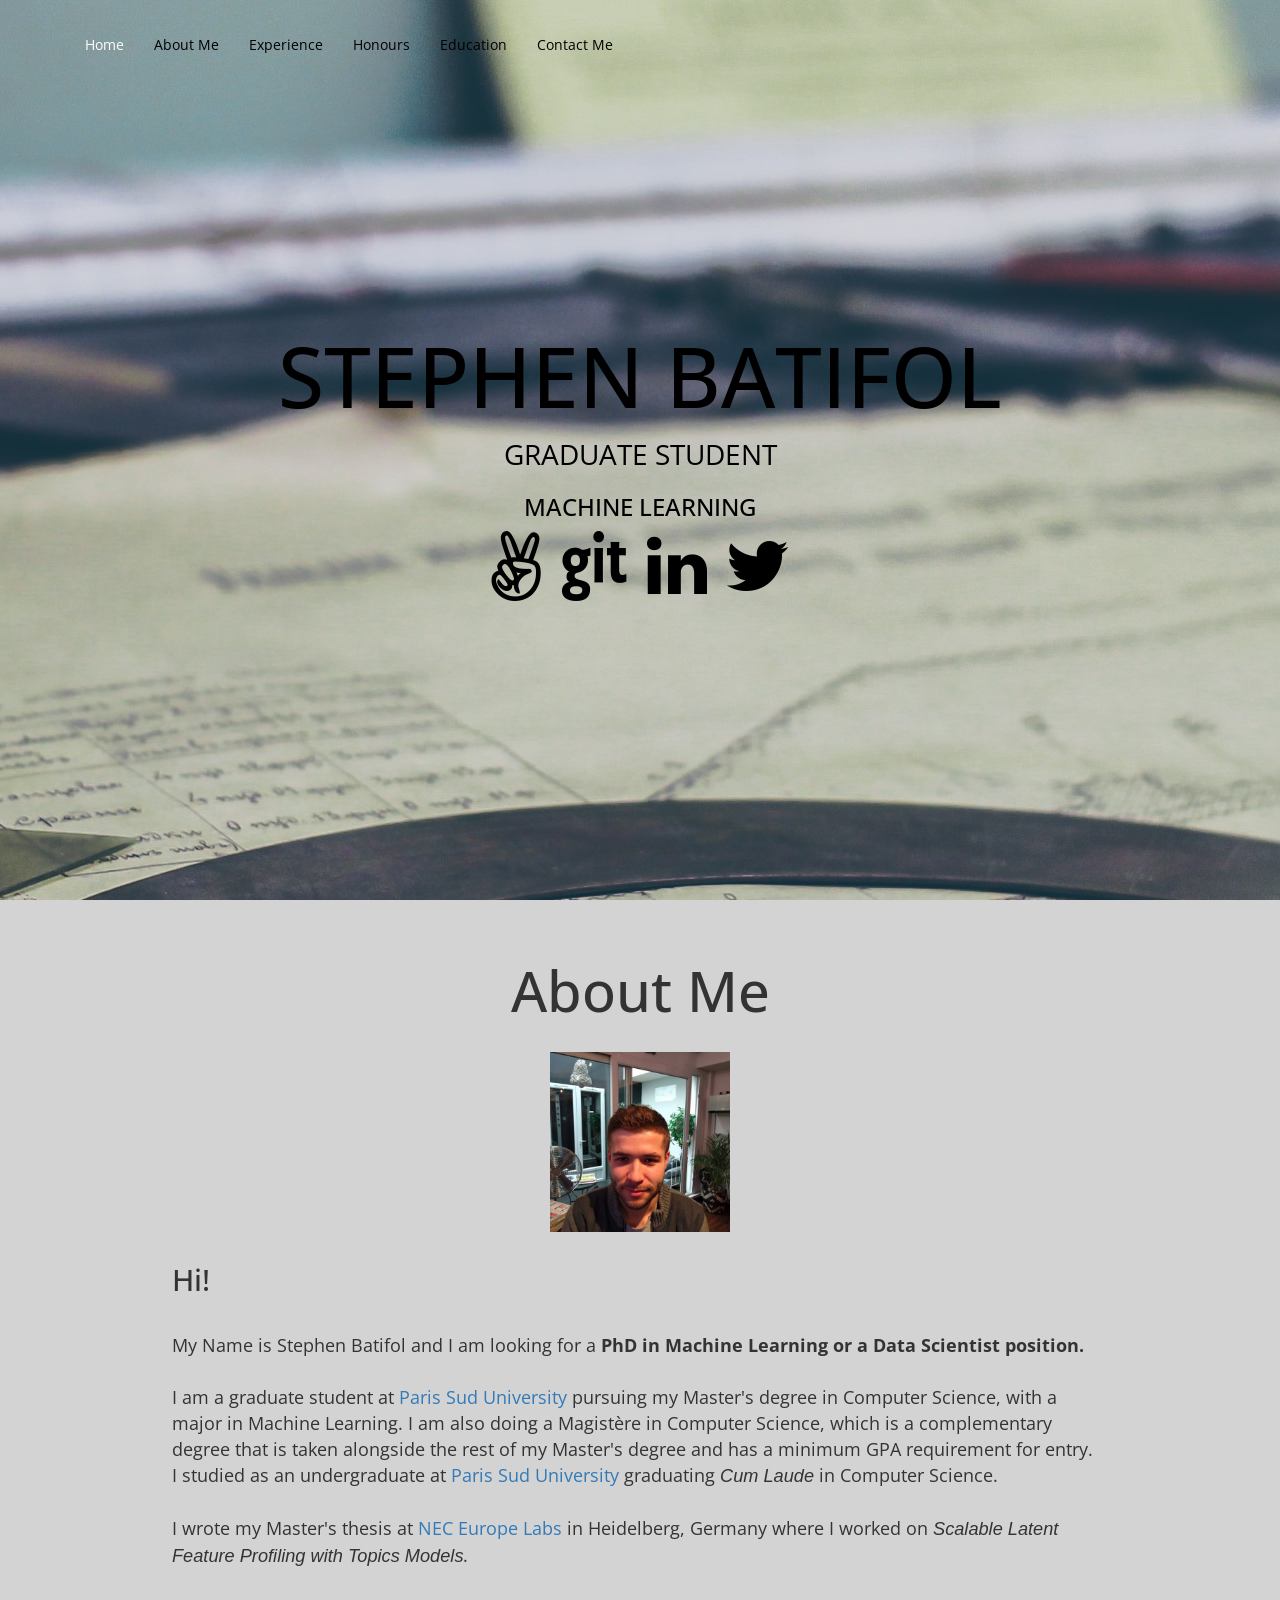
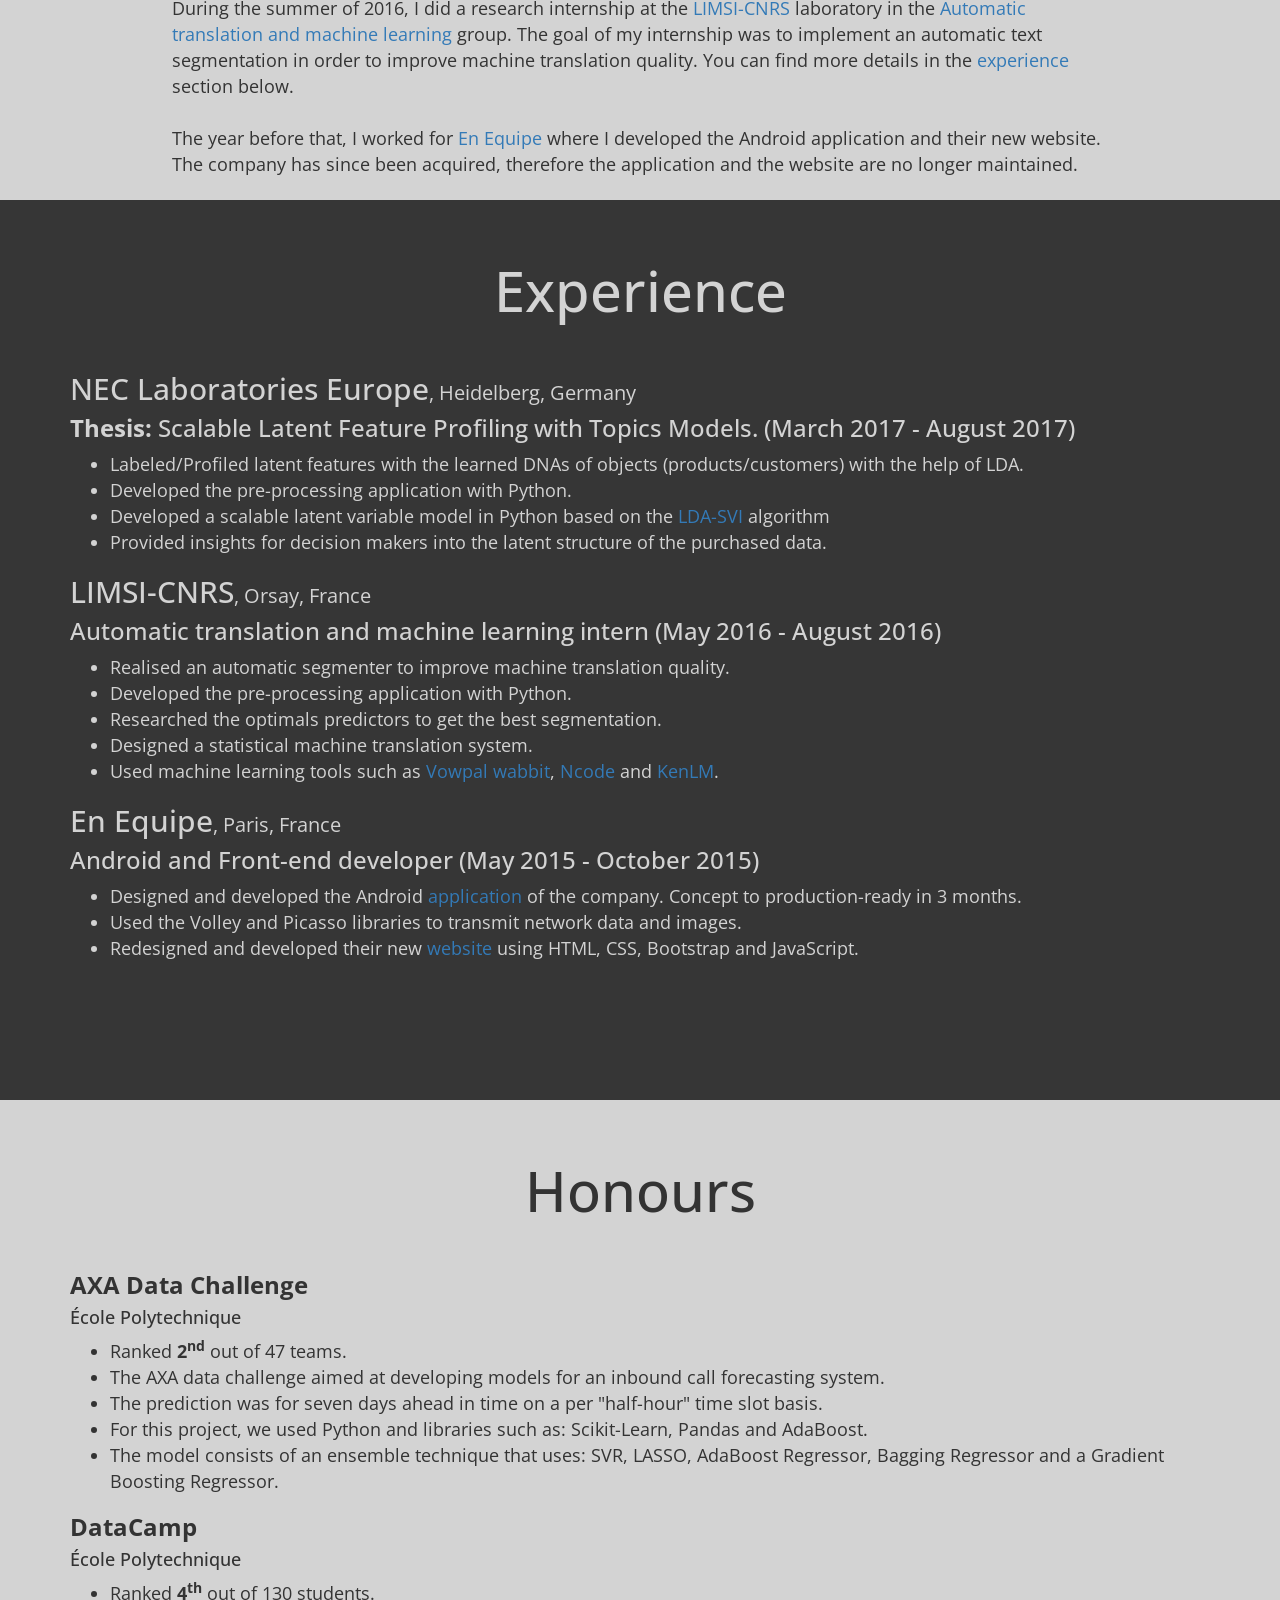
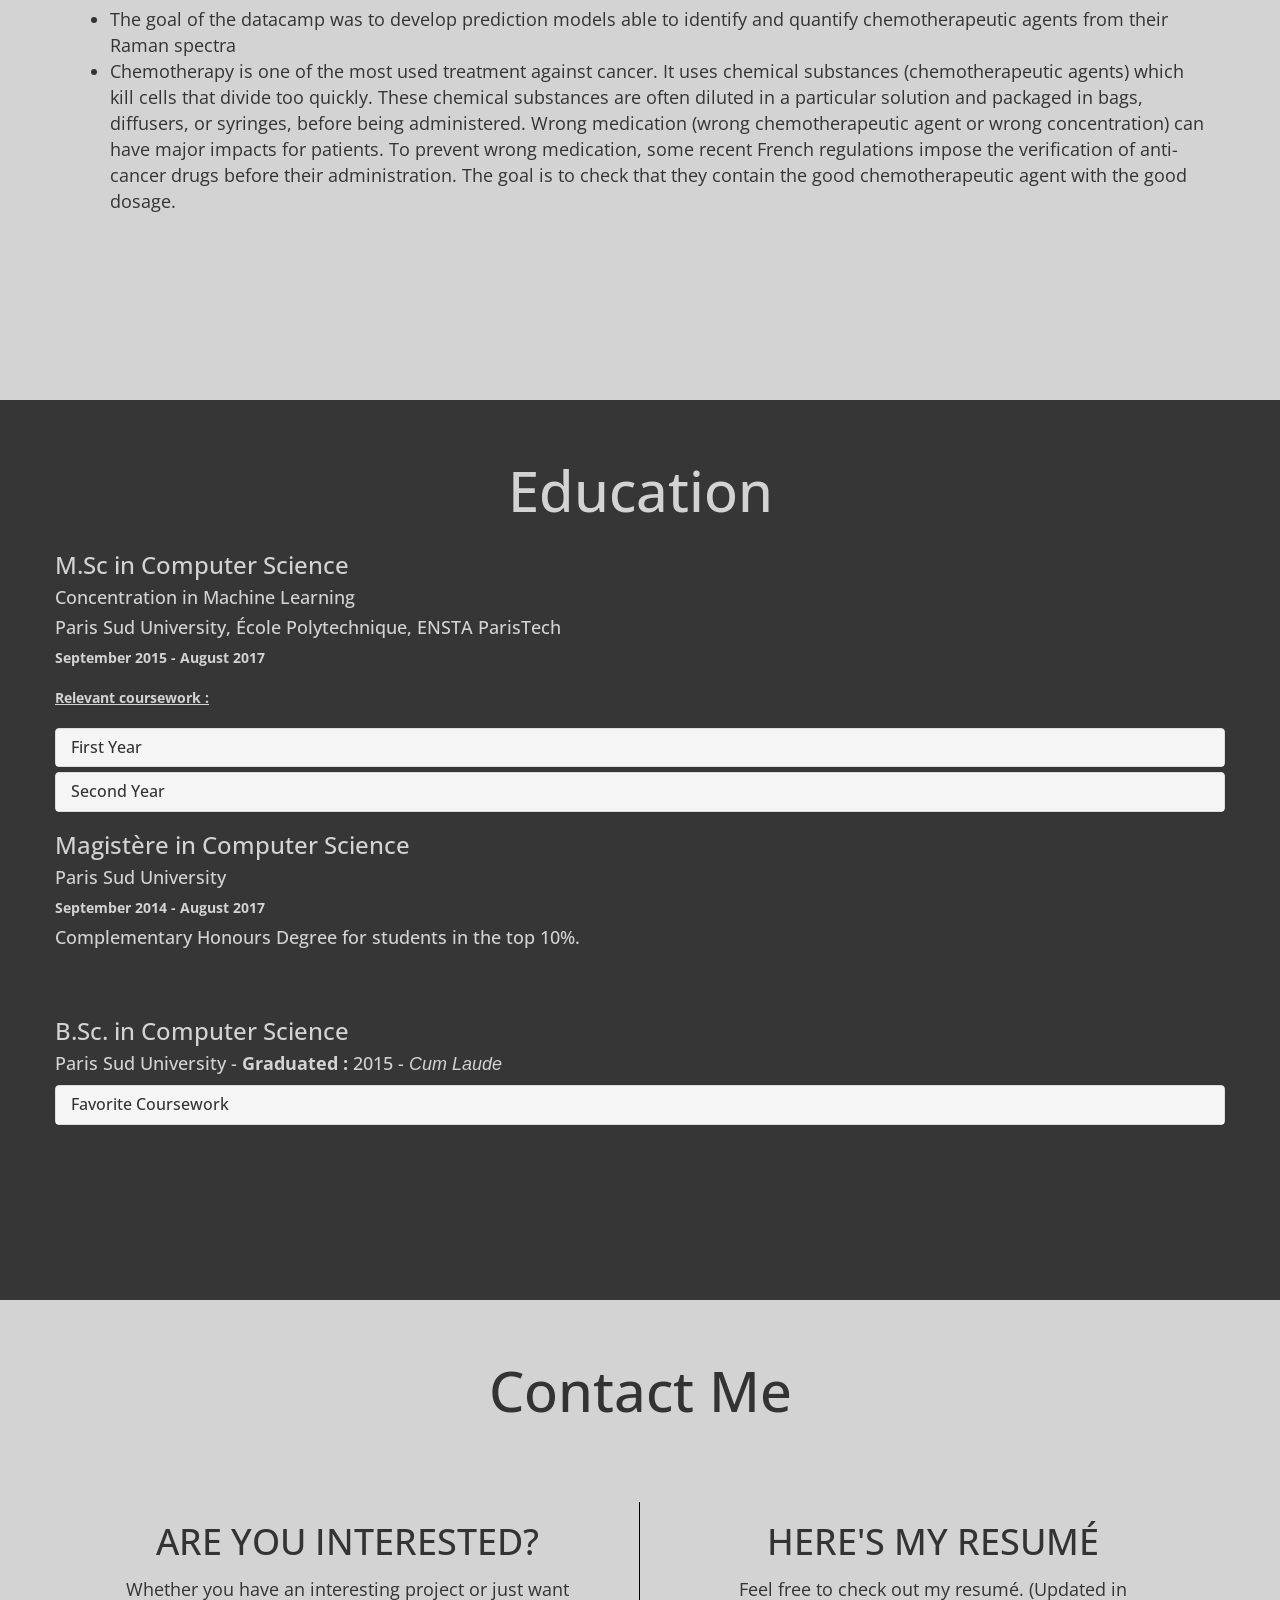
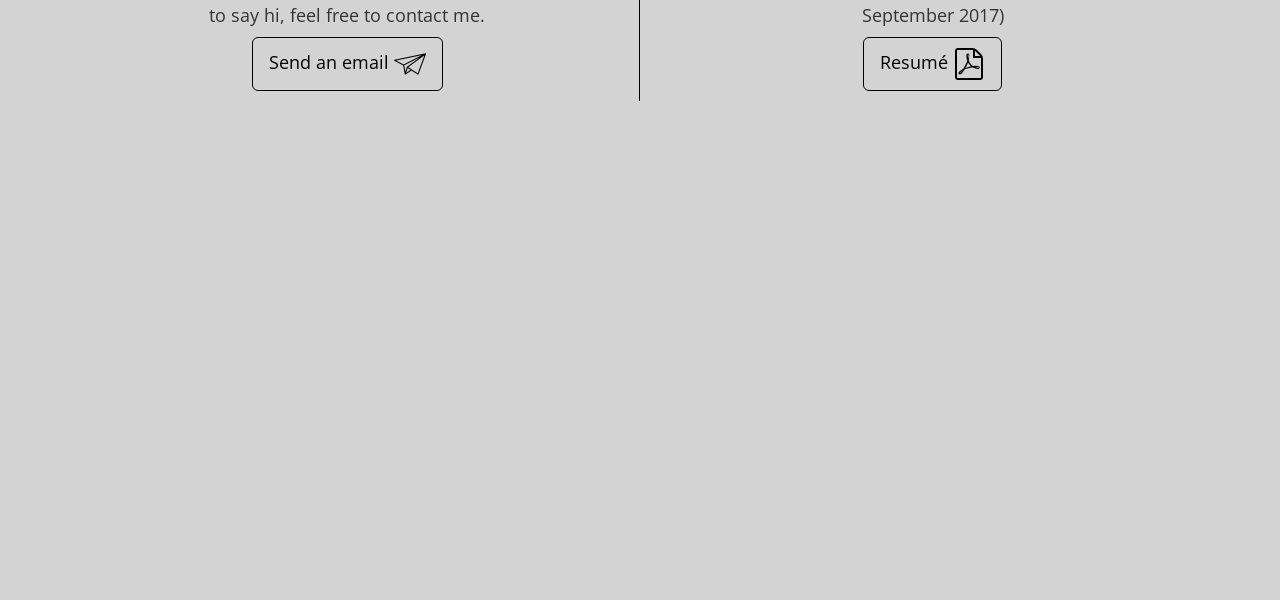
==== commit fee033e7: "updated my website, specially the experiences" ====
--- a/index.html
+++ b/index.html
@@ -56,23 +56,16 @@
 
     </script>
 
-    <script>
-        (function (i, s, o, g, r, a, m) {
-            i['GoogleAnalyticsObject'] = r;
-            i[r] = i[r] || function () {
-                        (i[r].q = i[r].q || []).push(arguments)
-                    }, i[r].l = 1 * new Date();
-            a = s.createElement(o),
-                    m = s.getElementsByTagName(o)[0];
-            a.async = 1;
-            a.src = g;
-            m.parentNode.insertBefore(a, m)
-        })(window, document, 'script', '//www.google-analytics.com/analytics.js', 'ga');
-
-        ga('create', 'UA-69917903-1', 'auto');
-        ga('send', 'pageview');
-
-    </script>
+   	<script>
+  (function(i,s,o,g,r,a,m){i['GoogleAnalyticsObject']=r;i[r]=i[r]||function(){
+  (i[r].q=i[r].q||[]).push(arguments)},i[r].l=1*new Date();a=s.createElement(o),
+  m=s.getElementsByTagName(o)[0];a.async=1;a.src=g;m.parentNode.insertBefore(a,m)
+  })(window,document,'script','https://www.google-analytics.com/analytics.js','ga');
+
+  ga('create', 'UA-69917903-1', 'auto');
+  ga('send', 'pageview');
+
+</script>
 
 </head>
 
@@ -136,6 +129,7 @@
 
                 <div class="spacer"></div>
                 <p class="cs-student">GRADUATE STUDENT</p>
+                <h3>MACHINE LEARNING</h3>
                 <span class="social-icon">
 <a href="https://angel.co/_stephencs"> <i class="fa fa-angellist fa-5x" alt="AngelList"></i></a>
 <a href="https://github.com/stephen37/"><i class="fa fa-git fa-5x" alt="Github"></i></a>
@@ -168,14 +162,15 @@
                     </div>
                     <div class="text-presentation padded">
                         <h2> Hi!</h2> <br/>
-                        My Name is Stephen Batifol. <br/> <br/>
+                        My Name is Stephen Batifol and I am looking for a <b>PhD in Machine Learning or a Data Scientist position.</b>  <br/> <br/>
                         I am a graduate student at <a href="http://www.u-psud.fr/en/index.html">Paris
-                        Sud University</a> pursuing my Master's degree in Computer Science, with a major in Machine Learning. I am also doing a Magistère in Computer Science, a Magistère is a complementary degree that is taken alongside the rest of my Master's degree and has a minimum GPA requirement for entry.
+                        Sud University</a> pursuing my Master's degree in Computer Science, with a major in Machine Learning. I am also doing a Magistère in Computer Science, which is a complementary
+                        degree that is taken alongside the rest of my Master's degree and has a minimum GPA requirement for entry.
                         <br/>
                         I studied as an undergraduate at <a href="http://www.u-psud.fr/en/index.html">Paris Sud University</a>
                         graduating <i>Cum Laude</i> in Computer Science.
                         <br/><br/>
-                        I am currently writing my Master's thesis at <a href="http://www.neclab.eu"> NEC Europe Labs </a> where I work on Deep Reinforcement Learning and its application to Network Security.
+                        I wrote my Master's thesis at <a href="http://www.neclab.eu"> NEC Europe Labs</a> in Heidelberg, Germany where I worked on <i>Scalable Latent Feature Profiling with Topics Models</i>.
                         <br/> <br/>
                         During the summer of 2016, I did a research internship at the <a
                             href="https://www.limsi.fr/en/">LIMSI-CNRS</a>
@@ -231,8 +226,29 @@
             <div class="col-lg-12 text" align="left">
                 <div>
                     <p>
-
-                    <h2>LIMSI-CNRS</h2>
+                    <h2>NEC Laboratories Europe<small class="city-text">, Heidelberg, Germany</small></h2>
+                    <h5> <b>Thesis: </b>Scalable Latent Feature Profiling with Topics Models. (March 2017 - August 2017)</h5>
+                    <p>
+                    <ul>
+                        <li>
+                            Labeled/Profiled latent features with the learned DNAs of objects (products/customers) with the help of LDA.
+                        </li>
+                        <li>
+                            Developed the pre-processing application with Python.
+                        </li>
+                        <li>
+                            Developed a scalable latent variable model in Python based on the <a href="http://www.jmlr.org/papers/volume14/hoffman13a/hoffman13a.pdf">LDA-SVI</a> algorithm
+                        </li>
+                        <li>
+                            Provided insights for decision makers into the latent structure of the purchased data.
+                        </li>
+                    </ul>
+                    </p>
+                    </p>
+                </div>
+                <div>
+                    <p>
+                    <h2>LIMSI-CNRS<small class="city-text">, Orsay, France</small></h2>
                     <h5> Automatic translation and machine learning intern (May 2016 - August 2016)</h5>
 
                     <p>
@@ -257,15 +273,13 @@
                                 href="https://ncode.limsi.fr/">Ncode</a> and <a
                                 href="http://kheafield.com/code/kenlm/">KenLM</a>.
                         </li>
-                        
                     </ul>
                     </p>
                     </p>
                 </div>
                 <div>
                     <p>
-
-                    <h2>En Equipe</h2>
+                    <h2>En Equipe<small class="city-text">, Paris, France</small></h2>
                     <h5>Android and Front-end developer (May 2015 - October 2015)</h5>
 
                     <p>
@@ -290,55 +304,11 @@
                     </p>
                     </p>
                 </div>
-                <div>
-                    <h2>Saint-Gatien Clinic</h2>
-                    <h5>Computer systems and Network engineering intern (June 2011)</h5>
-
-                    <ul>
-                        <li>
-                            Provided remote and on-site support for domestic customers.
-                        </li>
-                        <li>
-                            Monitored the network and computers in the clinic.
-                        </li>
-                    </ul>
-                </div>
-                <!--div>
-                <h2>Technicophone</h2>
-                <h5>Computer networks and Telecommunication technician intern (July 2010)</h5>
-
-                <ul>
-                  <li>
-                  Installed and set up Alcatel-Lucent telecommunication systems.
-                  </li>
-                  <li>
-                  Evaluated the cost of an installation and showed customers how to use products.
-                  </li>
-                </ul>
-                </div-->
-                <div>
-                    <h2>SARL DMF</h2>
-                    <h5>Sales associate and Computer technician intern (June 2010)</h5>
-
-                    <ul>
-                        <li>
-                            Shop manager
-                        </li>
-                        <li>
-                            Welcomed and answered technical questions from customers.
-                        </li>
-                        <li>
-                            Supervised daily activies of an intern.
-                        </li>
-                        <li>
-                            Maintenance of computers, sale of computers, peripherals and softwares.
-                        </li>
-                    </ul>
-                </div>
             </div>
         </div>
     </div>
 </div>
+
 
 
 <!-- Projects Section -->
@@ -733,8 +703,8 @@
             <div class="col-md-6 text">
                 <h1 class="h1-contact">HERE'S MY RESUMÉ</h1>
                 <p class="text-contact">
-                    Feel free to check out my resumé. (Updated in October 2016) <br/>
-                    <a class="btn btn-secondary btn-lg contact-button"  href="resume/Resume_Batifol_obj.pdf"
+                    Feel free to check out my resumé. (Updated in September 2017) <br/>
+                    <a class="btn btn-secondary btn-lg contact-button"  href="resume/resume.pdf"
                        role="button">Resumé <img src="img/pdf.png"></a>
 
                 </p>
--- a/css/styles.css
+++ b/css/styles.css
@@ -316,3 +316,6 @@
     border-right: 1px solid black;
 }
 
+.city-text {
+    color: #d3d3d3;
+}
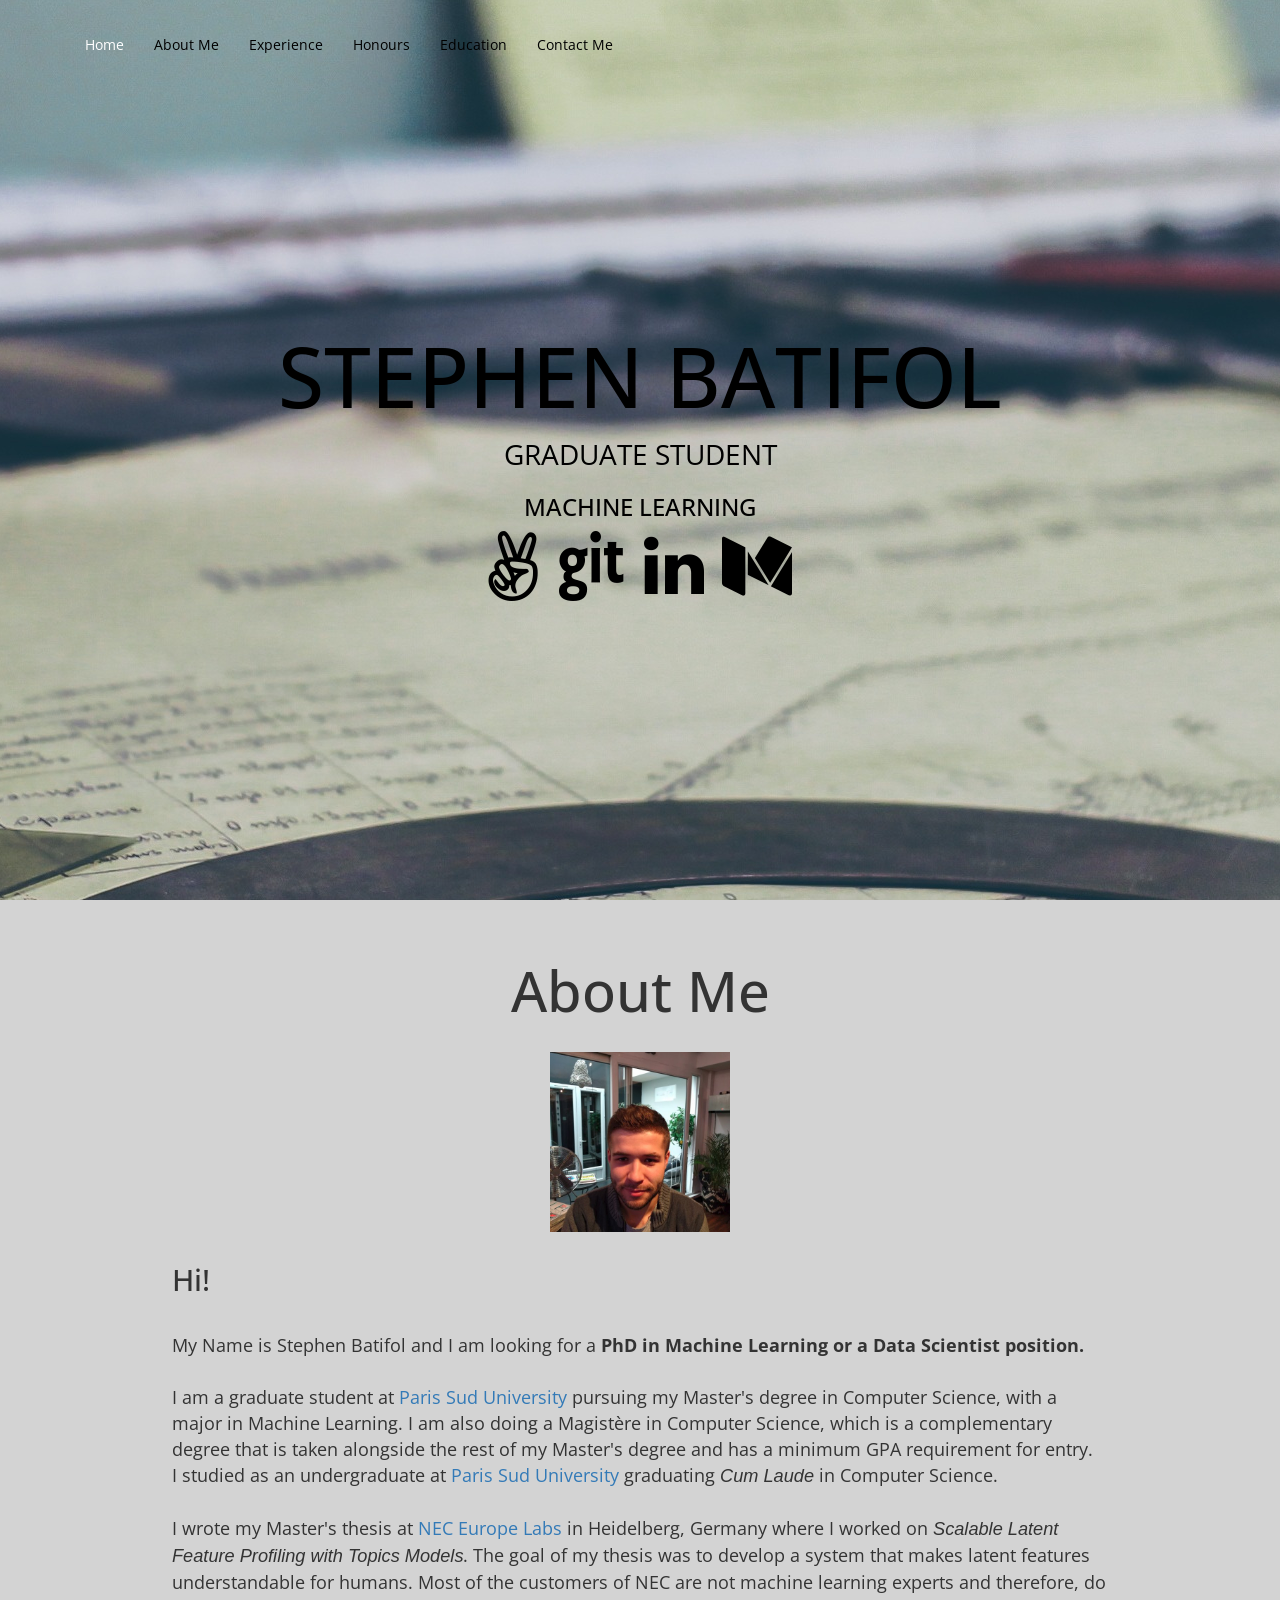
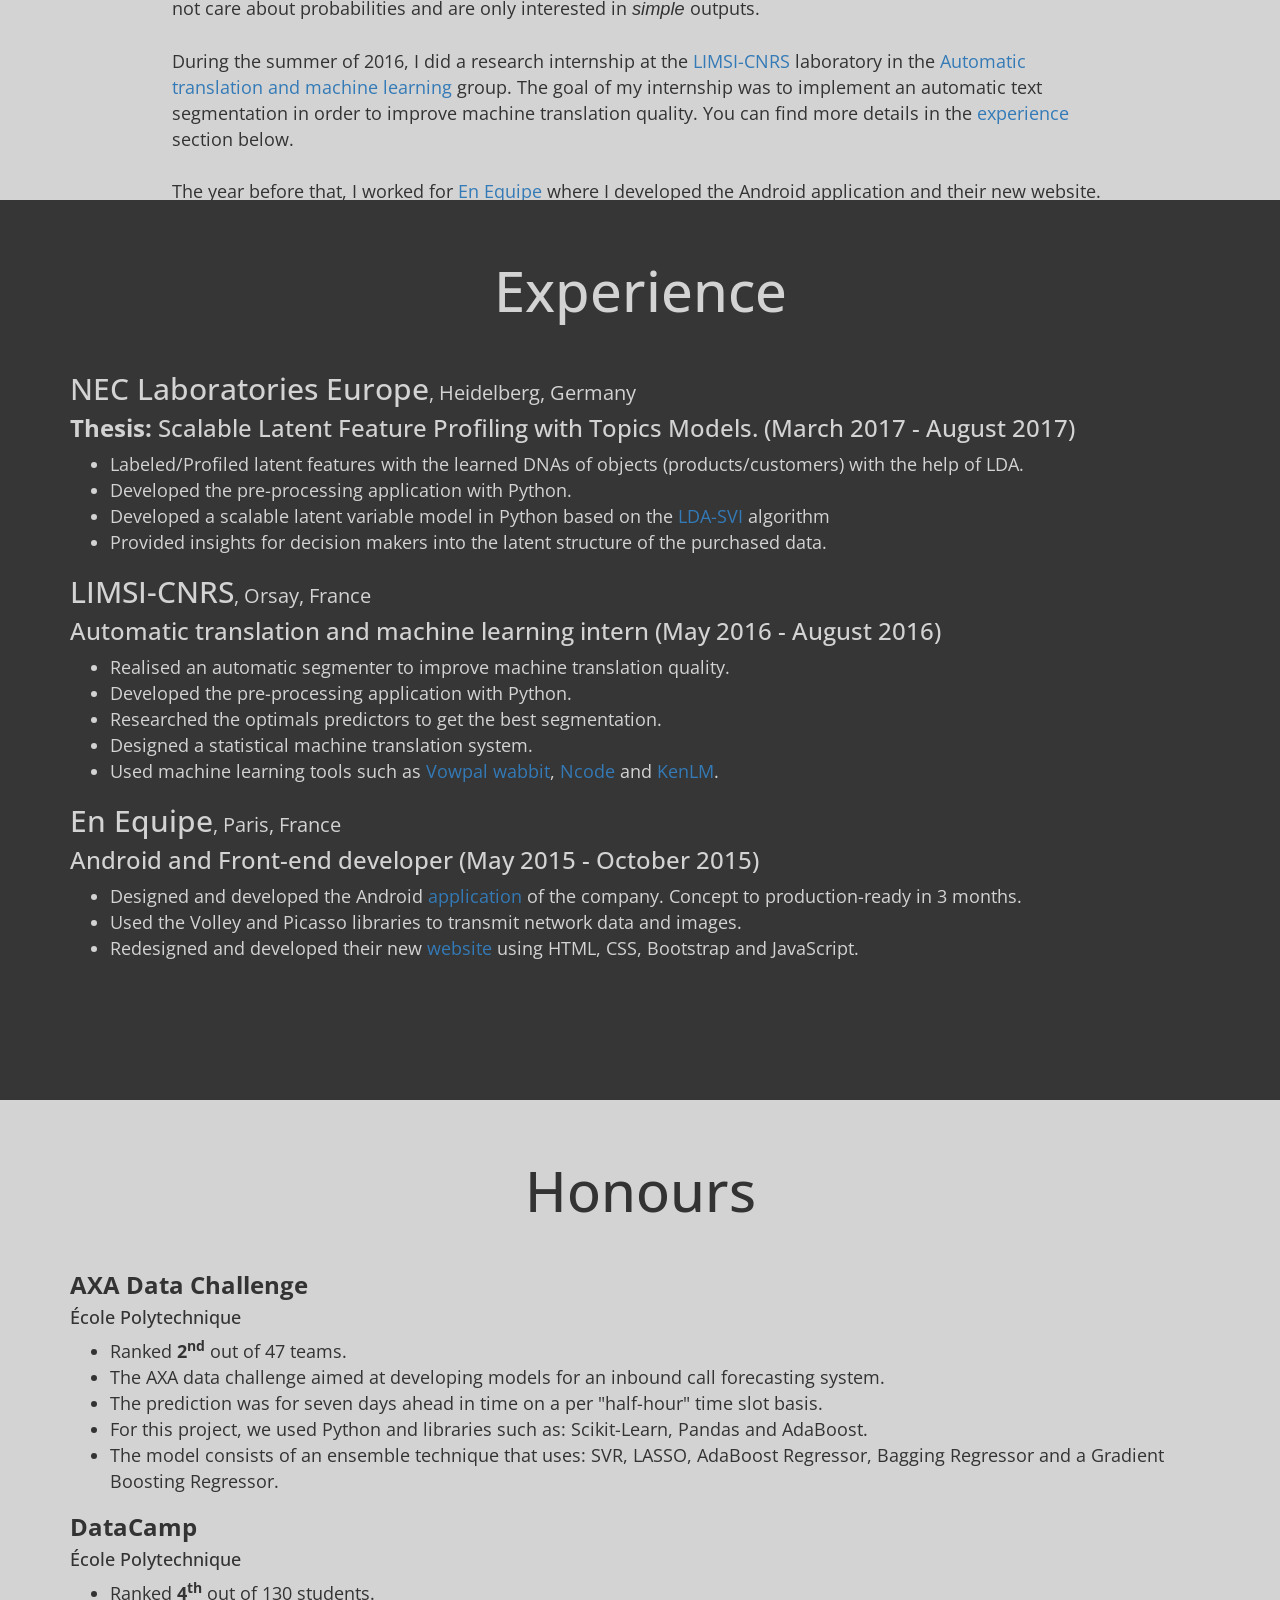
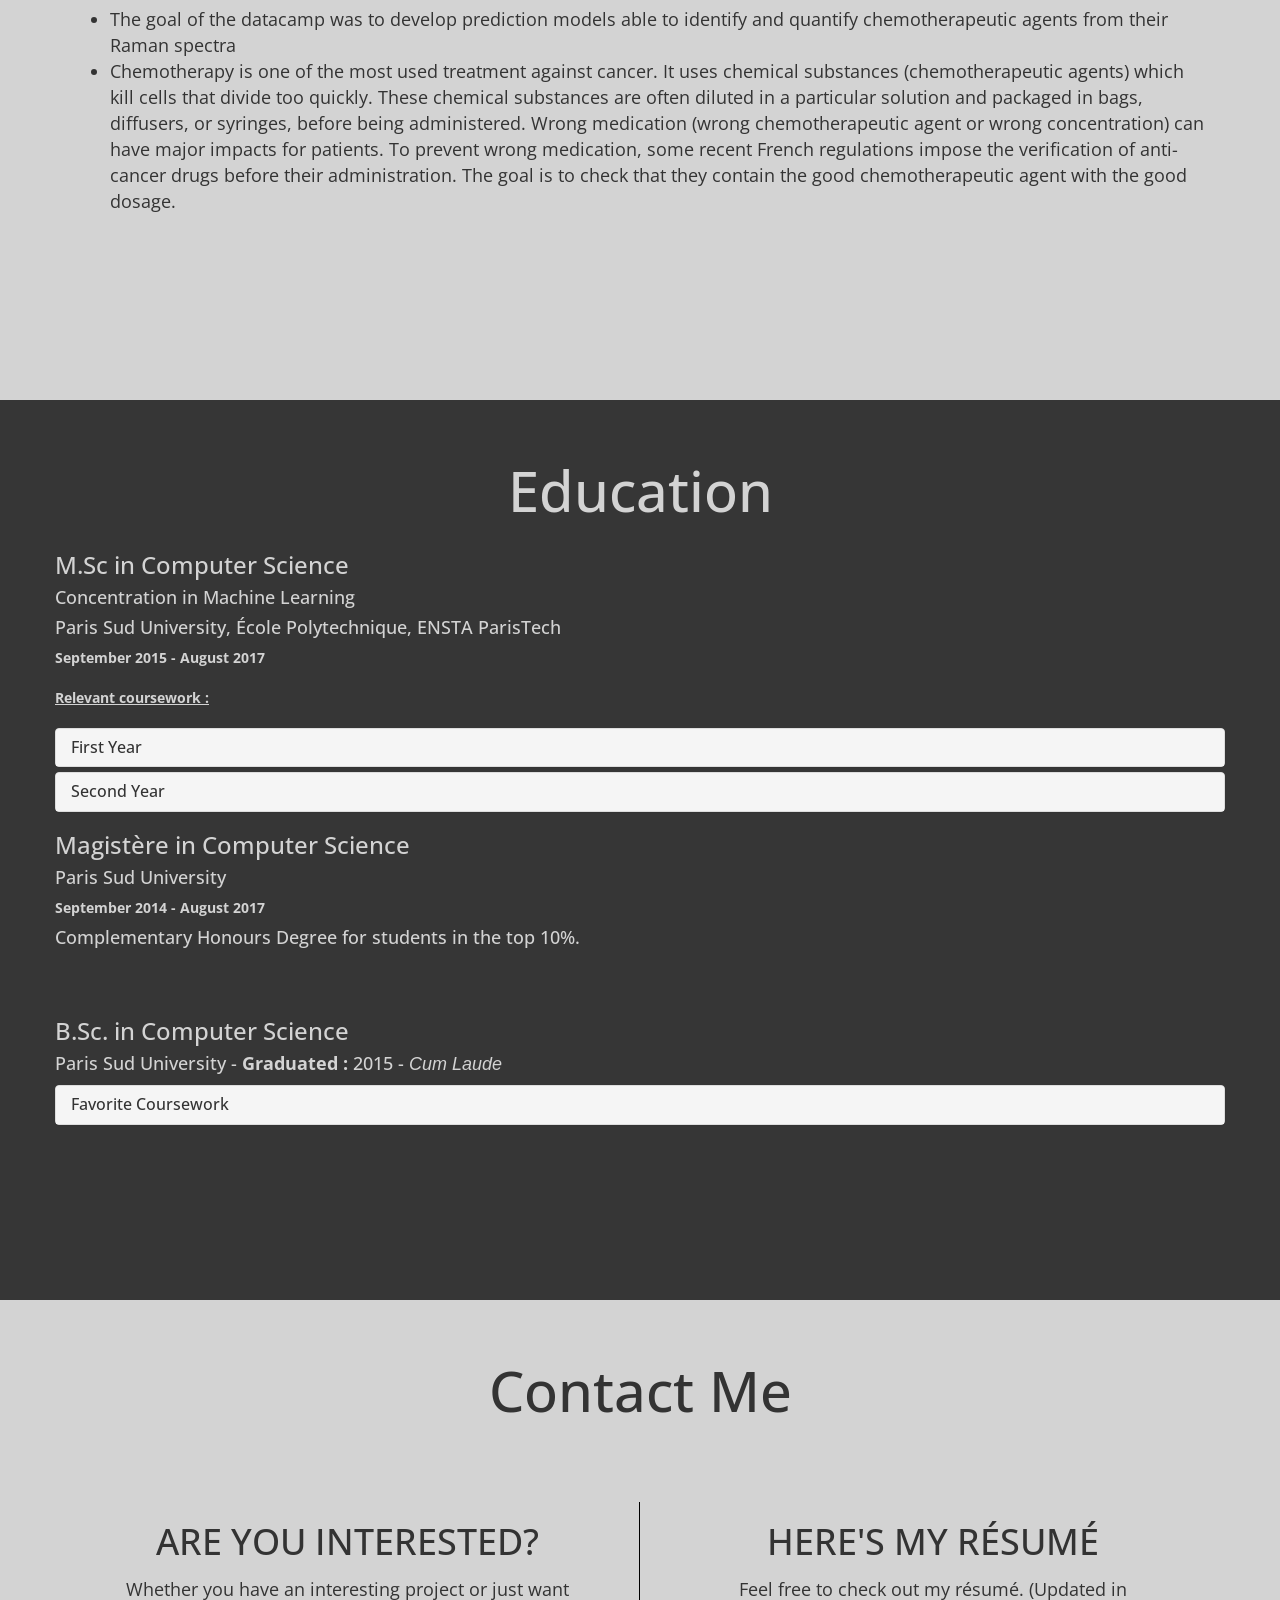
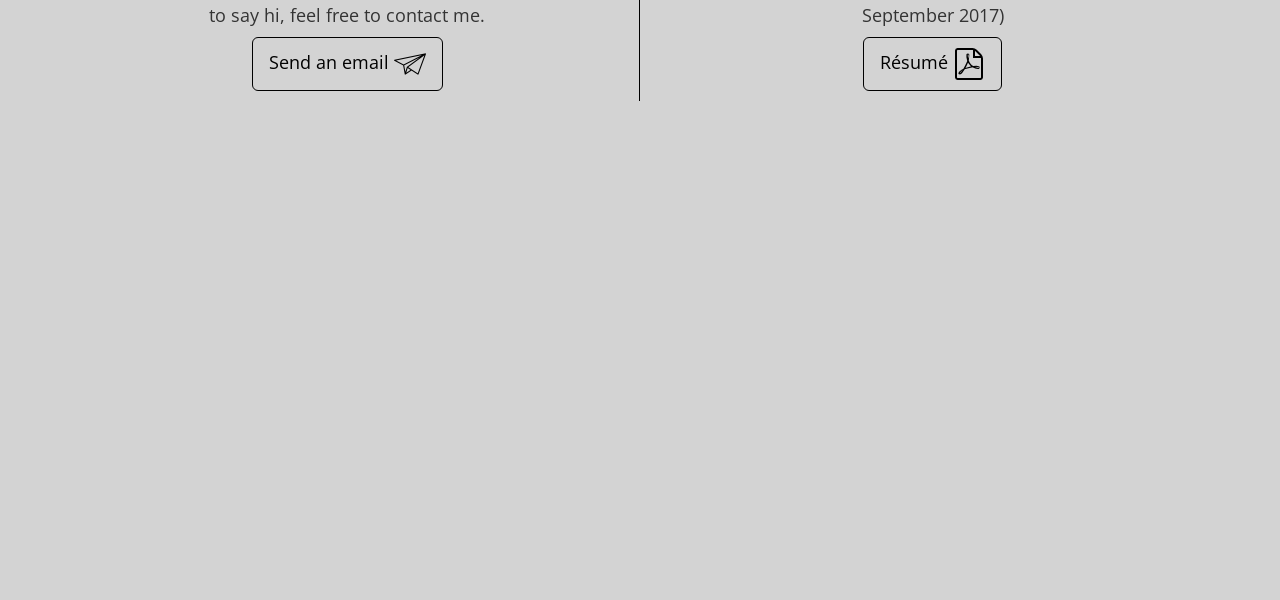
==== commit 7f11f926: "updated my website" ====
--- a/index.html
+++ b/index.html
@@ -135,7 +135,8 @@
 <a href="https://github.com/stephen37/"><i class="fa fa-git fa-5x" alt="Github"></i></a>
 <a href="https://fr.linkedin.com/pub/stephen-batifol/96/44/558"> <i class="fa fa-linkedin fa-5x"
                                                                     alt="linkedin"></i></a>
-<a href="https://twitter.com/_stephenCS"><i class="fa fa-twitter fa-5x" alt="Twitter"></i></a>
+<!--a href="https://twitter.com/_stephenCS"><i class="fa fa-twitter fa-5x" alt="Twitter"></i></a-->
+<a href="https://medium.com/@sbatifo/detecting-cards-on-hearthstone-using-transfer-learning-324e62ea7e60"><i class="fa fa-medium fa-5x" alt="Medium"></i></a>
 </span>
                 <br>
                 <br>
@@ -171,6 +172,9 @@
                         graduating <i>Cum Laude</i> in Computer Science.
                         <br/><br/>
                         I wrote my Master's thesis at <a href="http://www.neclab.eu"> NEC Europe Labs</a> in Heidelberg, Germany where I worked on <i>Scalable Latent Feature Profiling with Topics Models</i>.
+                        The goal of my thesis was to develop a system that makes latent features understandable for humans. Most of the customers of NEC are not
+                        machine learning experts and therefore, do not care about probabilities and are only interested in
+                        <i>simple</i> outputs.
                         <br/> <br/>
                         During the summer of 2016, I did a research internship at the <a
                             href="https://www.limsi.fr/en/">LIMSI-CNRS</a>
@@ -701,11 +705,11 @@
                 </p>
             </div>
             <div class="col-md-6 text">
-                <h1 class="h1-contact">HERE'S MY RESUMÉ</h1>
+                <h1 class="h1-contact">HERE'S MY RÉSUMÉ</h1>
                 <p class="text-contact">
-                    Feel free to check out my resumé. (Updated in September 2017) <br/>
+                    Feel free to check out my résumé. (Updated in September 2017) <br/>
                     <a class="btn btn-secondary btn-lg contact-button"  href="resume/resume.pdf"
-                       role="button">Resumé <img src="img/pdf.png"></a>
+                       role="button">Résumé <img src="img/pdf.png"></a>
 
                 </p>
             </div>
